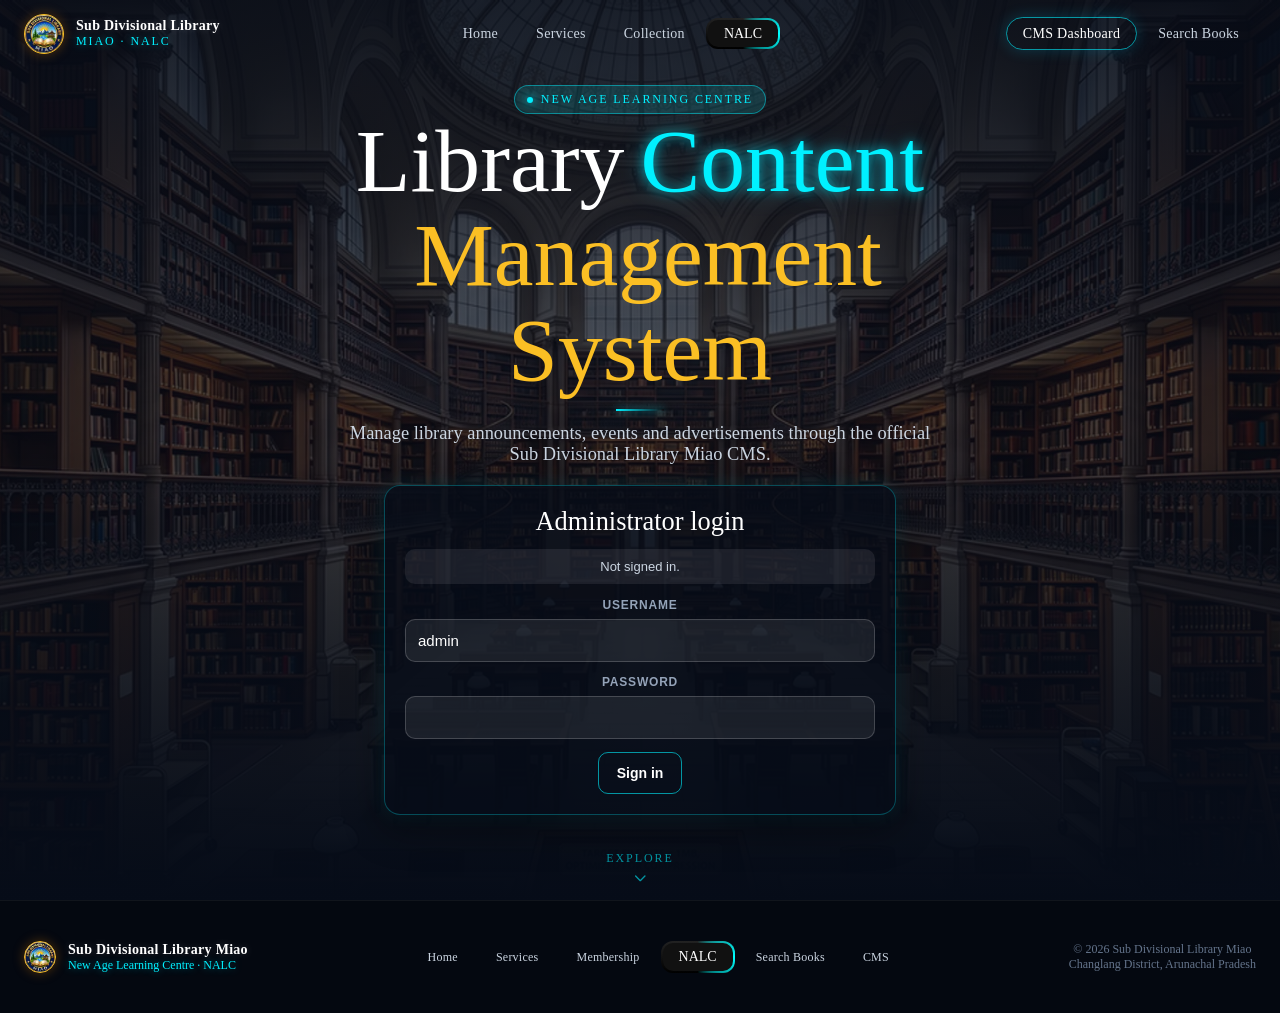
==== cms/index.html @ 3fefa0ec "Expand CMS hero heading to navbar width" ====
<!doctype html>
<html lang="en">
<head>
<meta charset="utf-8">
<meta name="viewport" content="width=device-width,initial-scale=1">
<title>Miao Library CMS</title>
  <link rel="icon" type="image/png" href="/favicon.png">
<style>
:root{--ink:#17324d;--muted:#66788a;--paper:#f6f8fb;--card:#fff;--line:#dce5ed;--accent:#b47a35;--navy:#12324b;--danger:#9d493d}*{box-sizing:border-box}body{margin:0;background:var(--paper);color:var(--ink);font-family:Georgia,'Times New Roman',serif}header{background:linear-gradient(135deg,#12324b,#28566e);color:#fff;padding:30px 20px;box-shadow:0 4px 18px #12324b22}header .wrap,main{max-width:1120px;margin:auto}.brand{display:flex;align-items:center;gap:16px}.mark{width:58px;height:58px;border:2px solid #d9b477;border-radius:50%;display:grid;place-items:center;font-size:25px}.eyebrow{text-transform:uppercase;letter-spacing:2px;font:12px Arial,sans-serif;color:#e5c58f}.title{font-size:28px;margin:4px 0}.subtitle{font:14px Arial,sans-serif;opacity:.82}main{padding:0;display:block;width:100%}.card{background:var(--card);border:1px solid var(--line);border-radius:18px;padding:24px;box-shadow:0 8px 24px #17324d0b}.card h2{margin:0 0 18px;font-size:24px;color:#17324d !important}.field{margin:13px 0}.field label{display:block;font:700 12px Arial,sans-serif;text-transform:uppercase;letter-spacing:.8px;margin-bottom:7px;color:var(--muted)}input,select,textarea{width:100%;border:1px solid var(--line);border-radius:10px;padding:12px;font:15px Arial,sans-serif;color:var(--ink);background:#fbfcfd}textarea{min-height:120px;resize:vertical}.row{display:grid;grid-template-columns:1fr 1fr;gap:12px}.checks{display:flex;gap:16px;flex-wrap:wrap;font:14px Arial,sans-serif}.checks label{display:flex;gap:7px;align-items:center}.checks input{width:auto}button{border:0;border-radius:10px;padding:12px 18px;background:var(--navy);color:#fff;font:700 14px Arial,sans-serif;cursor:pointer}button.secondary{background:#e8eef3;color:var(--ink)}button.danger{background:var(--danger)}button:disabled{opacity:.55;cursor:not-allowed}.actions{display:flex;gap:10px;flex-wrap:wrap;margin-top:20px}.notice{padding:12px 14px;border-radius:10px;background:#fff7e8;border-left:4px solid var(--accent);font:13px Arial,sans-serif;color:#5d4a2d;margin-bottom:18px}.status{padding:10px 12px;border-radius:10px;background:#eef5f8;font:13px Arial,sans-serif;margin-bottom:14px}.error{background:#fff0ee;color:#7c3028}.success{background:#eef8f0;color:#276038}.preview{border:1px dashed #c5d2dc;border-radius:14px;padding:16px;background:#fbfcfd;min-height:180px}.preview h3{margin:0 0 8px;font-size:22px}.preview .tag{display:inline-block;font:11px Arial,sans-serif;text-transform:uppercase;letter-spacing:1px;color:var(--accent);margin-bottom:8px}.item{border-top:1px solid var(--line);padding:15px 0}.item:first-child{border-top:0}.item h3{margin:0 0 5px}.item p{margin:5px 0;color:var(--muted);font:14px Arial,sans-serif;white-space:pre-wrap}.item small{font:12px Arial,sans-serif;color:var(--muted)}.item-actions{display:flex;gap:7px;flex-wrap:wrap;margin-top:9px}.item-actions button{padding:8px 11px;font-size:12px}.empty{color:var(--muted);font:14px Arial,sans-serif}@media(max-width:800px){main{grid-template-columns:1fr}.row{grid-template-columns:1fr}}
<style>
:root{--bg-deep:#060c18;--blue-neon:#00f0ff;--neon-glow-subtle:0 0 8px rgba(0,240,255,.45);--font-display:"Fraunces",Georgia,serif;--font-body:"Inter",system-ui,sans-serif}
html{scroll-behavior:smooth}body{font-family:var(--font-body);background:var(--bg-deep);color:#f1f5f9}header{display:none}
nav.top{position:fixed;inset:0 0 auto 0;z-index:50;border-bottom:1px solid transparent;transition:background .5s,border-color .5s,backdrop-filter .5s}
nav.top.scrolled{background:rgba(6,12,24,.88);backdrop-filter:blur(16px);-webkit-backdrop-filter:blur(16px);border-bottom-color:rgba(0,240,255,.2)}
.nav-inner{display:flex;align-items:center;justify-content:space-between;padding:.85rem 1.5rem;max-width:80rem;margin:auto}.brand{display:flex;align-items:center;gap:.75rem;text-decoration:none;min-width:0}
.logo{width:2.5rem;height:2.5rem;border-radius:9999px;display:flex;align-items:center;justify-content:center;border:1.5px solid #fbbf24;background:rgba(11,21,40,.8);box-shadow:0 0 12px rgba(217,119,6,.35);overflow:hidden;flex-shrink:0}.logo img{width:100%;height:100%;object-fit:cover}
.brand-name{font-family:var(--font-display);font-size:.875rem;font-weight:600;color:#ffffff !important;letter-spacing:.02em;text-shadow:0 0 8px rgba(255,255,255,.18)}.brand-sub{font-size:.75rem;letter-spacing:.16em;text-transform:uppercase;color:#00f0ff !important;text-shadow:0 0 8px rgba(0,240,255,.45) !important}
.nav-links,.nav-cta{display:none;align-items:center;gap:.25rem}.menu-btn{padding:.5rem;color:var(--blue-neon);flex-shrink:0;background:none;border:0}
.glass-link{display:inline-flex;align-items:center;gap:.4rem;padding:.45rem 1rem;border-radius:9999px;font-size:.875rem;font-weight:500;letter-spacing:.02em;color:#cbd5e1;text-decoration:none;transition:.25s;border:1px solid transparent}.glass-link:hover{color:var(--blue-neon);text-shadow:var(--neon-glow-subtle);background:rgba(0,240,255,.1);backdrop-filter:blur(12px);border-color:rgba(0,240,255,.4);box-shadow:0 0 18px rgba(0,240,255,.3);transform:translateY(-1px)}.glass-link-cta{border-color:rgba(0,240,255,.6);color:#fff;box-shadow:0 0 15px rgba(0,210,255,.2)}
.glow-wrap{position:relative;display:inline-flex;padding:2px;border-radius:12px;background:linear-gradient(0deg,#000,#222);overflow:hidden}.glow-wrap:before{content:'';position:absolute;inset:-50%;background:conic-gradient(from 0deg,transparent 0%,#0ff 25%,transparent 50%);animation:rotateGlow 4s linear infinite}@keyframes rotateGlow{to{transform:rotate(360deg)}}.glow-btn{position:relative;display:inline-flex;align-items:center;background:#111;color:#fff;padding:.35rem 1rem;border-radius:10px;text-decoration:none;font-size:.875rem;z-index:1}
.mobile-menu{display:none;flex-direction:column;gap:.5rem;padding:0 1.5rem 1.25rem;border-top:1px solid rgba(255,255,255,.05);background:rgba(6,12,24,.95);backdrop-filter:blur(16px);width:100%}.mobile-menu.open{display:flex}.mobile-extra{display:flex;flex-direction:column;gap:.5rem;margin-top:.25rem;padding-top:.75rem;border-top:1px solid rgba(255,255,255,.1)}
main{padding-top:88px}footer{border-top:1px solid rgba(255,255,255,.05);padding:2.5rem 0;background:#040810;margin-top:2rem}.foot{max-width:80rem;margin:auto;padding:0 1.5rem;display:flex;flex-direction:column;align-items:center;gap:1.5rem}.copy{font-size:.75rem;color:#64748b;text-align:center}.foot-links{display:flex;flex-wrap:wrap;justify-content:center;gap:.25rem}.glass-link.xs{font-size:.75rem}
@media(min-width:768px){.nav-links,.nav-cta{display:flex}.menu-btn,.mobile-menu{display:none!important}.foot{flex-direction:row;justify-content:space-between}}.hero{position:relative;height:100vh;height:100dvh;min-height:100vh;display:flex;align-items:flex-start;overflow:hidden}.hero img.bg{position:absolute;inset:0;width:100%;height:100%;object-fit:cover}.hero-gb{position:absolute;inset:0;background:linear-gradient(to bottom,rgb(4 9 18 / .6),transparent,#060c18)}.hero-gr{position:absolute;inset:0;background:linear-gradient(to right,rgba(6,12,24,.92),rgba(6,12,24,.70) 35%,rgba(6,12,24,.25) 65%,transparent)}.hero-grid{position:relative;z-index:10;width:100%;max-width:80rem;margin:auto;padding:4.5rem 1.5rem 2rem;display:grid;gap:1.5rem;height:100%}.pill{display:inline-flex;align-items:center;gap:.5rem;padding:.375rem .75rem;border-radius:9999px;border:1px solid rgba(0,240,255,.45);background:rgba(0,240,255,.12);color:#00f0ff;font-size:.75rem;letter-spacing:.16em;text-transform:uppercase;width:fit-content}.dot{width:.375rem;height:.375rem;border-radius:9999px;background:#00f0ff;box-shadow:0 0 10px #00f0ff;animation:pulse 2s infinite}@keyframes pulse{50%{opacity:.4}}@keyframes fadeUp{from{opacity:0;transform:translateY(24px)}to{opacity:1;transform:none}}.fade-up{animation:fadeUp .7s ease forwards;display:flex;flex-direction:column;min-width:0;width:min(100%,46rem);margin:0 auto;align-items:center}h1{font-family:var(--font-display);font-weight:300;font-size:clamp(2.5rem,7vw,6rem);line-height:1.05;color:#fff;margin:.0 0 .75rem}h1 .blue{color:#00f0ff;text-shadow:0 0 12px rgba(0,240,255,.65),0 0 24px rgba(0,210,255,.35)}h1 .gold{color:#fbbf24}.lede{max-width:38rem;color:#cbd5e1;margin:0 auto 1.25rem;font-size:1.15rem}.blue-divider{width:3rem;height:2px;background:linear-gradient(90deg,#00f0ff,transparent);box-shadow:0 0 8px rgba(0,240,255,.6);margin-bottom:.75rem}.cms-login-wrap{width:min(100%,32rem);margin:0 auto}.cms-login-card{background:rgba(6,12,24,.68)!important;border:1px solid rgba(0,240,255,.28)!important;border-radius:1rem!important;padding:1.25rem!important;box-shadow:0 12px 40px rgba(0,0,0,.45),0 0 20px rgba(0,240,255,.12)!important;backdrop-filter:blur(16px);-webkit-backdrop-filter:blur(16px)}.cms-login-card h2{font-family:var(--font-display);color:#fff!important;font-weight:300;font-size:1.65rem;margin:0 0 12px}.cms-login-card .notice{background:rgba(0,240,255,.08);border-left-color:#00f0ff;color:#cbd5e1}.cms-login-card .status{background:rgba(255,255,255,.08);color:#cbd5e1}.cms-login-card .field label{color:#94a3b8}.cms-login-card input{background:rgba(255,255,255,.08);color:#fff;border-color:rgba(255,255,255,.18)}.cms-login-card button{background:transparent;border:1px solid rgba(0,240,255,.6);color:#fff}.explore{position:absolute;bottom:.85rem;left:50%;transform:translateX(-50%);display:flex;flex-direction:column;align-items:center;gap:.3rem;font-size:.75rem;letter-spacing:.16em;text-transform:uppercase;color:rgba(0,240,255,.6)}.explore svg{animation:bounce 1.4s infinite}@keyframes bounce{0%,100%{transform:translateY(0)}50%{transform:translateY(6px)}}main{padding-top:0}@media(min-width:768px){
  .hero{height:100dvh;min-height:100dvh}
  .hero-grid{max-width:80rem;width:100%;margin:0 auto;padding:2rem 1.5rem;align-items:center;grid-template-columns:1fr;justify-items:center;text-align:center}
  .cms-login-wrap{max-width:32rem}
  .cms-login-card{width:100%;max-width:32rem;margin:0 auto}
  /* Desktop-only CMS heading layout */
  .cms-hero h1 .desktop-break{display:none}
  .cms-hero h1 .mobile-space{display:inline}
  .cms-hero h1 .mobile-space::after{content:' '}
  .cms-hero h1 .gold{font-size:1em}
  .cms-hero h1 > span:first-child{margin-right:.18em}
  .cms-hero h1 > .gold{margin-left:.18em}
}
@media(max-width:767px){
  .mobile-menu .glow-wrap{
    width:max-content;
    max-width:100%;
    align-self:flex-start;
    flex:0 0 auto;
  }
  .mobile-menu .glow-btn{
    width:auto;
    white-space:nowrap;
  }

  .hero{
    height:auto;
    min-height:100dvh;
    overflow:visible;
    align-items:stretch;
  }
  .hero-grid{
    height:auto;
    min-height:0;
    width:100%;
    margin:0 auto;
    padding:6.25rem 1rem 1.25rem;
    gap:0;
    justify-items:center;
    text-align:center;
  }
  .hero-grid > .fade-up{
    width:min(100%,46rem);
    min-height:0;
    padding:0;
    margin:0 auto;
    align-items:center;
  }
  .cms-hero h1{
    font-size:clamp(2.15rem,11.5vw,3.8rem);
    line-height:1.02;
    margin-bottom:.65rem;
  }
  .cms-hero .pill{
    font-size:.66rem;
    letter-spacing:.12em;
    padding:.32rem .65rem;
    margin-bottom:.55rem;
  }
  .cms-hero .lede{
    max-width:34rem;
    font-size:.96rem;
    line-height:1.5;
    margin-bottom:.9rem;
  }
  .cms-login-wrap{width:min(100%,32rem);max-width:32rem;margin:0 auto}
  .cms-login-card{
    width:100%;
    max-width:none;
    margin:0 auto;
    padding:1rem!important;
    border-radius:.9rem!important;
  }
  .cms-login-card h2{
    font-size:1.4rem;
    margin-bottom:.7rem;
  }
  .cms-login-card .notice{
    font-size:.82rem;
    line-height:1.45;
    padding:.7rem .8rem;
    margin-bottom:.7rem;
  }
  .cms-login-card .status{
    font-size:.78rem;
    padding:.6rem .75rem;
    margin-bottom:.75rem;
  }
  .cms-login-card .field{margin-bottom:.7rem}
  .cms-login-card .field label{font-size:.78rem;margin-bottom:.3rem}
  .cms-login-card input{
    width:100%;
    min-height:2.65rem;
    padding:.62rem .7rem;
    font-size:.9rem;
  }
  .cms-login-card button{
    width:100%;
    min-height:2.75rem;
    padding:.65rem 1rem;
    border-radius:.7rem;
    background:rgba(0,240,255,.08);
    box-shadow:0 0 18px rgba(0,240,255,.12);
  }
  .cms-hero .explore{
    position:relative;
    left:auto;
    bottom:auto;
    transform:none;
    margin:.35rem auto .85rem;
    flex:0 0 auto;
  }
}
@media(max-width:380px){
  .hero-grid{padding-left:.85rem;padding-right:.85rem;padding-top:6rem}
  .cms-hero h1{font-size:clamp(2rem,11vw,3.2rem)}
  .cms-login-card{padding:.85rem!important}
}
</style>

<style>
main > .card{
  width:min(80rem,calc(100% - 2rem));
  margin:0 auto 1.25rem;
  background:rgba(15,30,56,.62)!important;
  color:#e2e8f0!important;
  border:1px solid rgba(255,255,255,.08)!important;
  border-radius:1rem!important;
  box-shadow:0 12px 40px rgba(0,0,0,.28);
  backdrop-filter:blur(14px);
  -webkit-backdrop-filter:blur(14px);
}
main > .card h2{color:#fff!important;font-family:var(--font-display);font-weight:300}
main > .card h3{color:#e2e8f0!important}
main > .card label{color:#cbd5e1}
main > .card input,main > .card textarea,main > .card select{
  background:rgba(255,255,255,.06);
  color:#f8fafc;
  border-color:rgba(255,255,255,.14);
}
main > .card button:not(.secondary):not(.danger){
  background:rgba(0,240,255,.1);
  color:#fff;
  border:1px solid rgba(0,240,255,.55);
}
@media(max-width:767px){
  main > .card{width:calc(100% - 1rem);border-radius:.85rem!important}
}
</style>
<style>
/* Final CMS hero/mobile composition corrections */
.cms-hero .hero-gr{
  background:linear-gradient(to bottom,rgba(6,12,24,.80) 0%,rgba(6,12,24,.66) 42%,rgba(6,12,24,.84) 100%);
}
.cms-hero .hero-grid{
  width:100%;
  max-width:80rem;
  margin:0 auto;
  grid-template-columns:1fr;
  justify-items:center;
  text-align:center;
}
.cms-hero .fade-up{
  width:min(100%,46rem);
  margin:0 auto;
  align-items:center;
}
.cms-hero h1{
  text-align:center;
}
.cms-hero .lede{
  width:min(100%,38rem);
  margin-left:auto;
  margin-right:auto;
  text-align:center;
}
.cms-hero .cms-login-wrap{
  width:min(100%,32rem);
  margin-left:auto;
  margin-right:auto;
}
.cms-hero .cms-login-card{
  width:100%;
  margin-left:auto;
  margin-right:auto;
}
.cms-hero .explore{
  left:50%;
  right:auto;
  text-align:center;
}

@media(max-width:767px){
  .cms-hero{
    height:auto;
    min-height:0;
    overflow:hidden;
  }
  .cms-hero .hero-grid{
    height:auto;
    min-height:0;
    width:100%;
    padding:4.5rem .9rem 2rem;
    margin:0 auto;
    display:grid;
    grid-template-columns:1fr;
    gap:0;
    justify-items:center;
    align-items:start;
    text-align:center;
  }
  .cms-hero .fade-up{
    width:min(100%,34rem);
    margin:0 auto;
    align-items:center;
  }
  .cms-hero .pill{
    margin:0 auto .75rem;
    font-size:.62rem;
    letter-spacing:.105em;
    padding:.32rem .62rem;
  }
  .cms-hero h1{
    width:100%;
    max-width:34rem;
    margin:0 auto .7rem;
    font-size:clamp(2.75rem,9vw,3.45rem);
    line-height:.98;
    letter-spacing:-.02em;
  }
  .cms-hero .blue-divider{
    margin:.15rem auto .85rem;
  }
  .cms-hero .lede{
    width:min(100%,32rem);
    margin:0 auto 1rem;
    font-size:.94rem;
    line-height:1.45;
  }
  .cms-hero .cms-login-wrap{
    width:min(100%,32rem);
    margin:0 auto;
  }
  .cms-hero .cms-login-card{
    width:100%;
    margin:0 auto;
    padding:1rem!important;
  }
  .cms-hero .cms-login-card h2{
    font-size:1.35rem;
    margin-bottom:.65rem;
  }
  .cms-hero .cms-login-card .notice{
    font-size:.78rem;
    line-height:1.4;
    padding:.65rem .75rem;
    margin-bottom:.65rem;
  }
  .cms-hero .cms-login-card .status{
    font-size:.76rem;
    padding:.55rem .7rem;
    margin-bottom:.7rem;
  }
  .cms-hero .cms-login-card .field{
    margin-bottom:.65rem;
  }
  .cms-hero .cms-login-card input{
    min-height:2.5rem;
    padding:.55rem .65rem;
    font-size:.88rem;
  }
  .cms-hero .cms-login-card button{
    min-height:2.6rem;
    padding:.55rem .9rem;
  }
  .cms-hero .explore{
    display:none;
  }
  .brand-sub{
    color:#00f0ff!important;
    text-shadow:0 0 8px rgba(0,240,255,.45)!important;
  }
  .menu-btn{
    color:#00f0ff!important;
  }
}
@media(max-width:380px){
  .cms-hero .hero-grid{
    padding:4rem .75rem 1.5rem;
  }
  .cms-hero h1{
    font-size:clamp(2.45rem,10vw,3rem);
  }
  .cms-hero .pill{
    font-size:.57rem;
  }
}
</style>
<style>
@media(max-width:767px){
  .cms-hero h1 .mobile-space{display:inline}
  .cms-hero h1 .desktop-break{display:none}.cms-hero h1 .content-break{display:block}
  .cms-hero h1{
    width:100%;
    max-width:100%;
    margin-left:auto;
    margin-right:auto;
    white-space:normal;
    overflow:visible;
    font-size:clamp(2rem,8.4vw,3rem);
    line-height:1.02;
    text-align:center;
  }
}
@media(min-width:768px){
  .cms-hero h1 .mobile-space{display:none}
  .cms-hero h1 .gold .mobile-space{display:inline}
  .cms-hero h1{font-size:clamp(2.15rem,7vw,6rem)}
}
</style>
<style>
/* Eliminate empty gap between the CMS hero and footer */
html,body{
  margin:0!important;
  padding:0!important;
  background:#060c18!important;
}
.cms-hero + main{
  margin:0!important;
  padding:0!important;
  min-height:0!important;
  height:auto!important;
  background:transparent!important;
}
.cms-hero + main:empty{
  display:none!important;
}
footer{
  margin-top:0!important;
}
</style>
</head>
<body>
<nav class="top" id="nav"><div class="nav-inner">
<a href="/" class="brand"><div class="logo"><img src="/index_files/cbimage_3vTi.webp" alt="Sub Divisional Library Miao Logo"></div><div><div class="brand-name">Sub Divisional Library</div><div class="brand-sub">Miao · NALC</div></div></a>
<div class="nav-links"><a class="glass-link" href="/">Home</a><a class="glass-link" href="/#services">Services</a><a class="glass-link" href="/#collection">Collection</a><div class="glow-wrap"><a class="glow-btn" href="https://nalc.miaolibrary.in/">NALC</a></div></div>
<div class="nav-cta"><a class="glass-link glass-link-cta" href="/cms/">CMS Dashboard</a><a class="glass-link" href="/opac.html" target="_blank" rel="noopener noreferrer">Search Books</a></div>
<button class="menu-btn" id="menuBtn" aria-label="Toggle menu" type="button"><svg id="iconOpen" width="24" height="24" fill="none" stroke="currentColor" viewBox="0 0 24 24"><path stroke-linecap="round" stroke-linejoin="round" stroke-width="2" d="M4 6h16M4 12h16M4 18h16"></path></svg><svg id="iconClose" width="24" height="24" fill="none" stroke="currentColor" viewBox="0 0 24 24" style="display:none"><path stroke-linecap="round" stroke-linejoin="round" stroke-width="2" d="M6 18L18 6M6 6l12 12"></path></svg></button></div>
<div class="mobile-menu" id="mobileMenu"><a class="glass-link" href="/">Home</a><a class="glass-link" href="/#services">Services</a><a class="glass-link" href="/#collection">Collection</a><div class="glow-wrap"><a class="glow-btn" href="https://nalc.miaolibrary.in/">NALC</a></div><div class="mobile-extra"><a class="glass-link glass-link-cta" href="/cms/">CMS Dashboard</a><a class="glass-link" href="/opac.html" target="_blank" rel="noopener noreferrer">Search Books (OPAC)</a></div></div></nav>
<section class="hero cms-hero">
  <img class="bg" src="/index_files/03250_3vTi.webp" alt="Interior of Sub Divisional Library Miao and New Age Learning Centre" fetchpriority="high">
  <div class="hero-gb"></div>
  <div class="hero-gr"></div>
  <div class="hero-grid">
    <div class="fade-up">
      <div class="pill"><span class="dot"></span> New Age Learning Centre</div>
      <h1><span>Library<span class="mobile-space"> </span><br class="desktop-break"></span><span class="blue hero-fly-in">Content</span><br class="content-break"><span class="gold">Management<span class="mobile-space"> </span>System</span></h1>
      <div class="blue-divider"></div>
      <p class="lede">Manage library announcements, events and advertisements through the official Sub Divisional Library Miao CMS.</p>
      <div class="cms-login-wrap">
        <section class="card cms-login-card" id="loginCard">
          <h2>Administrator login</h2>
                    <div id="loginStatus" class="status">Not signed in.</div>
          <form id="loginForm">
            <div class="field"><label>Username</label><input id="loginUser" autocomplete="username" required value="admin"></div>
            <div class="field"><label>Password</label><input id="loginPass" type="password" autocomplete="current-password" required></div>
            <button type="submit">Sign in</button>
          </form>
        </section>
      </div>
    </div>
  </div>
  <div class="explore"><span>Explore</span><svg width="16" height="16" fill="none" stroke="currentColor" viewBox="0 0 24 24"><path stroke-linecap="round" stroke-linejoin="round" stroke-width="2" d="M19 9l-7 7-7-7"></path></svg></div>
</section><main>
<section class="card" id="appCard" hidden>
<h2>CMS dashboard</h2><div id="appStatus" class="status">Signed in.</div><div class="actions"><button class="secondary" id="logout">Sign out</button></div>
</section>
<section class="card" id="editorCard" hidden>
<h2 id="editorTitle">Create an update</h2>
<form id="form"><div class="row"><div class="field"><label>Content type</label><select id="type"><option value="announcement">Announcement</option><option value="event">Event</option><option value="advertisement">Advertisement</option></select></div><div class="field"><label>Display order</label><input id="order" type="number" value="0"></div></div><div class="field"><label>Title</label><input id="title" required placeholder="e.g. Library will remain closed on..."></div><div class="field"><label>Body</label><textarea id="body" placeholder="Write the update for patrons..."></textarea></div><div class="row"><div class="field"><label>Publish from</label><input id="publishedAt" type="datetime-local"></div><div class="field"><label>Expires at</label><input id="expiresAt" type="datetime-local"></div></div><div class="field"><label>Image preview URL (optional)</label><input id="image" type="url" placeholder="https://.../poster.jpg"></div><div class="field"><label>HTML content (optional)</label><textarea id="html" placeholder="Optional HTML fragment"></textarea></div><div class="checks"><label><input id="published" type="checkbox"> Published</label><label><input id="notify" type="checkbox"> Notification enabled</label></div><div class="actions"><button type="submit" id="saveButton">Create update</button><button type="button" class="secondary" id="clear">Clear form</button></div></form>
</section>
<section class="card" id="previewCard" hidden>
<h2>Preview</h2><div id="preview" class="preview"><span class="tag">Announcement</span><h3>Your title will appear here</h3><p class="empty">Start entering content to preview the patron-facing card.</p></div>
<h2 style="margin-top:30px">Saved updates</h2><div id="list"></div>
</section>
</main>
<footer><div class="foot"><div class="brand"><div class="logo" style="width:2rem;height:2rem"><img src="/index_files/cbimage_3vTi.webp" alt="Sub Divisional Library Miao Logo" loading="lazy"></div><div><div class="brand-name">Sub Divisional Library Miao</div><div class="brand-sub" style="letter-spacing:normal;text-transform:none">New Age Learning Centre · NALC</div></div></div><div class="foot-links"><a class="glass-link xs" href="/">Home</a><a class="glass-link xs" href="/#services">Services</a><a class="glass-link xs" href="/#membership">Membership</a><div class="glow-wrap"><a class="glow-btn" href="https://nalc.miaolibrary.in/">NALC</a></div><a class="glass-link xs" href="/opac.html" target="_blank">Search Books</a><a class="glass-link xs" href="/cms/">CMS</a></div><div class="copy">© 2026 Sub Divisional Library Miao<br>Changlang District, Arunachal Pradesh</div></div></footer>
<script>const nav=document.getElementById("nav"),menuBtn=document.getElementById("menuBtn"),mobileMenu=document.getElementById("mobileMenu"),iconOpen=document.getElementById("iconOpen"),iconClose=document.getElementById("iconClose");window.addEventListener("scroll",()=>nav.classList.toggle("scrolled",window.scrollY>60),{passive:true});menuBtn.addEventListener("click",()=>{const open=mobileMenu.classList.toggle("open");iconOpen.style.display=open?"none":"block";iconClose.style.display=open?"block":"none"});mobileMenu.querySelectorAll("a").forEach(a=>a.addEventListener("click",()=>{mobileMenu.classList.remove("open");iconOpen.style.display="block";iconClose.style.display="none"}));const API='https://api.miaolibrary.in';
const $=id=>document.getElementById(id);
let items=[];let editingId=null;let adminToken=sessionStorage.getItem('cms_admin_token')||'';
function esc(s){return String(s??'').replace(/[&<>"']/g,c=>({'&':'&amp;','<':'&lt;','>':'&gt;','"':'&quot;',"'":'&#39;'}[c]))}
function setStatus(el,msg,error=false){el.textContent=msg;el.className='status '+(error?'error':'success')}
async function api(path,options={}){options.headers=Object.assign({'Content-Type':'application/json'},options.headers||{});if(adminToken)options.headers['Authorization']='Bearer '+adminToken;const r=await fetch(API+path,options);let data={};try{data=await r.json()}catch{}if(!r.ok){const err=new Error(data.detail||('Request failed ('+r.status+')'));err.status=r.status;throw err}return data}
function clearAdminToken(){sessionStorage.removeItem('cms_admin_token');adminToken=''}
function handleAuthError(e){if(e.status===401){clearAdminToken();showLogin();setStatus($('loginStatus'),'Session expired. Please sign in again.',true);return true}return false}
function showApp(){ $('loginCard').hidden=true;$('appCard').hidden=false;$('editorCard').hidden=false;$('previewCard').hidden=false;loadItems() }
function showLogin(){ $('loginCard').hidden=false;$('appCard').hidden=true;$('editorCard').hidden=true;$('previewCard').hidden=true }
function current(){return {content_type:$('type').value,title:$('title').value.trim(),body_html:$('html').value.trim()||$('body').value.trim(),image_url:$('image').value.trim(),start_at:$('publishedAt').value,end_at:$('expiresAt').value,notification_enabled:$('notify').checked,published:$('published').checked,display_order:Number($('order').value||0)}}
function preview(){let x=current();$('preview').innerHTML='<span class="tag">'+esc(x.content_type)+'</span><h3>'+esc(x.title||'Your title will appear here')+'</h3><p>'+esc($('body').value||'Start entering content to preview the patron-facing card.')+'</p>'+(x.image_url?'<img style="max-width:100%;border-radius:10px" alt="" src="'+esc(x.image_url)+'">':'')}
function resetForm(){editingId=null;$('editorTitle').textContent='Create an update';$('saveButton').textContent='Create update';$('form').reset();$('published').checked=false;$('notify').checked=false;preview()}
function editItem(x){editingId=x.id;$('editorTitle').textContent='Edit update';$('saveButton').textContent='Save changes';$('type').value=x.type;$('title').value=x.title;$('body').value=x.body_html.replace(/<[^>]+>/g,' ').replace(/\s+/g,' ').trim();$('html').value=x.body_html;$('image').value=x.image_url;$('publishedAt').value=x.start_at;$('expiresAt').value=x.end_at;$('notify').checked=x.notification_enabled;$('published').checked=x.published;$('order').value=x.display_order;preview();window.scrollTo({top:0,behavior:'smooth'})}
function render(){items.sort((a,b)=>a.display_order-b.display_order);$('list').innerHTML=items.length?items.map(x=>'<div class="item"><h3>'+esc(x.title)+'</h3><p>'+esc(x.body_html.replace(/<[^>]+>/g,' ').replace(/\s+/g,' ').trim())+'</p><small>'+esc(x.type)+' · '+(x.published?'Published':'Draft')+' · Order '+x.display_order+'</small><div class="item-actions"><button class="secondary" onclick="editItemById(\''+esc(x.id)+'\')">Edit</button><button class="danger" onclick="deleteItem(\''+esc(x.id)+'\')">Delete</button></div></div>').join(''):'<div class="empty">No saved updates yet.</div>'}
window.editItemById=id=>{let x=items.find(i=>i.id===id);if(x)editItem(x)};
window.deleteItem=async id=>{if(!confirm('Delete this CMS item permanently?'))return;try{await api('/cms/admin/content/'+encodeURIComponent(id),{method:'DELETE'});await loadItems();if(editingId===id)resetForm()}catch(e){if(!handleAuthError(e))setStatus($('appStatus'),e.message,true)}};
async function loadItems(){try{let data=await api('/cms/admin/content');items=data.items||[];render();setStatus($('appStatus'),'Signed in · '+items.length+' item(s) loaded.')}catch(e){if(!handleAuthError(e)){showLogin();setStatus($('loginStatus'),e.message,true)}}}
$('loginForm').addEventListener('submit',async e=>{e.preventDefault();setStatus($('loginStatus'),'Signing in...');try{const data=await api('/cms/admin/login',{method:'POST',body:JSON.stringify({username:$('loginUser').value,password:$('loginPass').value})});adminToken=data.access_token||'';if(!adminToken)throw new Error('Administrator session token was not returned');sessionStorage.setItem('cms_admin_token',adminToken);$('loginPass').value='';showApp()}catch(err){setStatus($('loginStatus'),err.message,true)}});
$('logout').onclick=async()=>{try{await api('/cms/admin/logout',{method:'POST'});clearAdminToken();items=[];resetForm();showLogin();setStatus($('loginStatus'),'Signed out.')}catch(e){if(e.status===401){clearAdminToken();items=[];resetForm();showLogin();setStatus($('loginStatus'),'Signed out.')}else setStatus($('appStatus'),e.message,true)}};
$('form').addEventListener('input',preview);
$('form').addEventListener('submit',async e=>{e.preventDefault();let x=current();if(!x.title){setStatus($('appStatus'),'Title is required.',true);return}try{let data;if(editingId)data=await api('/cms/admin/content/'+encodeURIComponent(editingId),{method:'PUT',body:JSON.stringify(x)});else data=await api('/cms/admin/content',{method:'POST',body:JSON.stringify(x)});setStatus($('appStatus'),editingId?'Update saved.':'Update created.');resetForm();await loadItems()}catch(err){if(!handleAuthError(err))setStatus($('appStatus'),err.message,true)}});
$('clear').onclick=resetForm;
if(adminToken)showApp();else showLogin();preview();
</script>
</body>
</html>
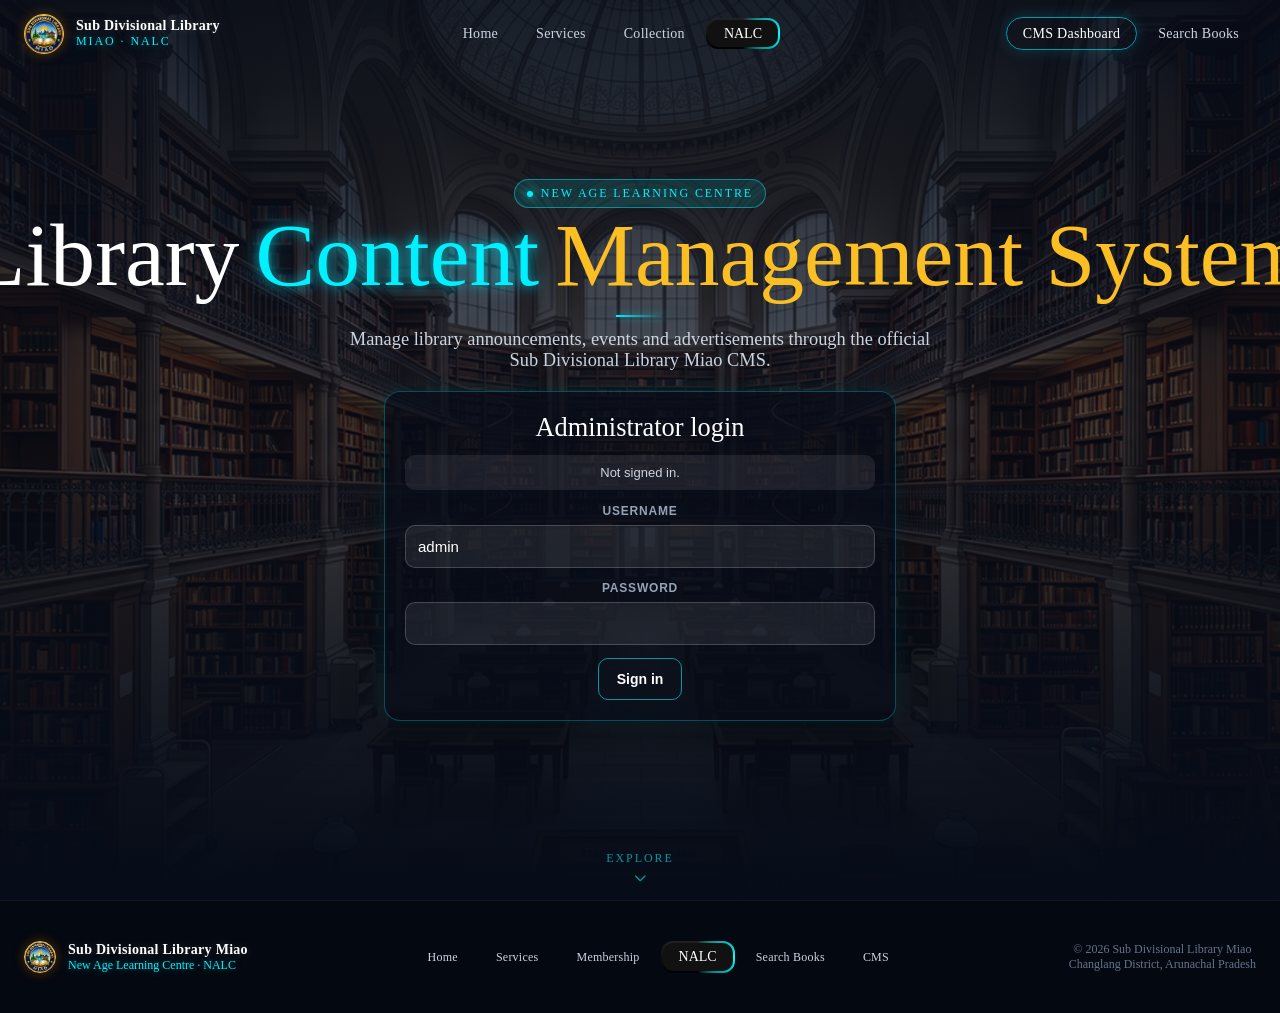
==== commit 569bb850: "Keep CMS heading on one desktop line" ====
--- a/cms/index.html
+++ b/cms/index.html
@@ -337,7 +337,9 @@
 @media(min-width:768px){
   .cms-hero h1 .mobile-space{display:none}
   .cms-hero h1 .gold .mobile-space{display:inline}
-  .cms-hero h1{font-size:clamp(2.15rem,7vw,6rem)}
+  .cms-hero h1 .desktop-break{display:none}
+  .cms-hero h1 .content-break{display:none}
+  .cms-hero h1{font-size:clamp(2.15rem,7vw,6rem);white-space:nowrap}
 }
 </style>
 <style>
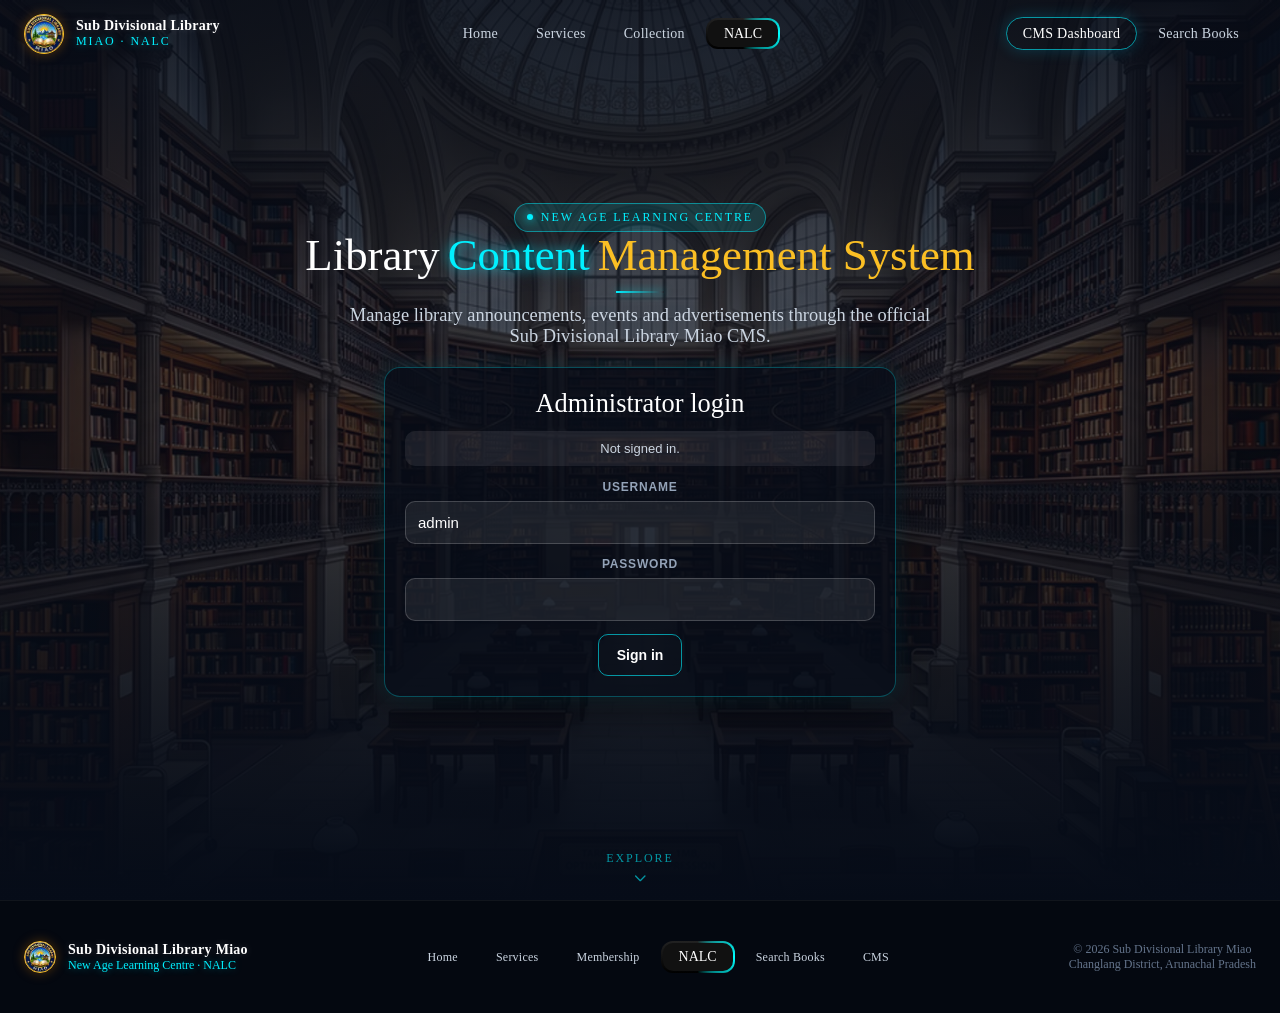
==== commit 6338ee7c: "Reduce CMS desktop heading size by 50 percent" ====
--- a/cms/index.html
+++ b/cms/index.html
@@ -339,7 +339,7 @@
   .cms-hero h1 .gold .mobile-space{display:inline}
   .cms-hero h1 .desktop-break{display:none}
   .cms-hero h1 .content-break{display:none}
-  .cms-hero h1{font-size:clamp(2.15rem,7vw,6rem);white-space:nowrap}
+  .cms-hero h1{font-size:clamp(1.075rem,3.5vw,3rem);white-space:nowrap}
 }
 </style>
 <style>
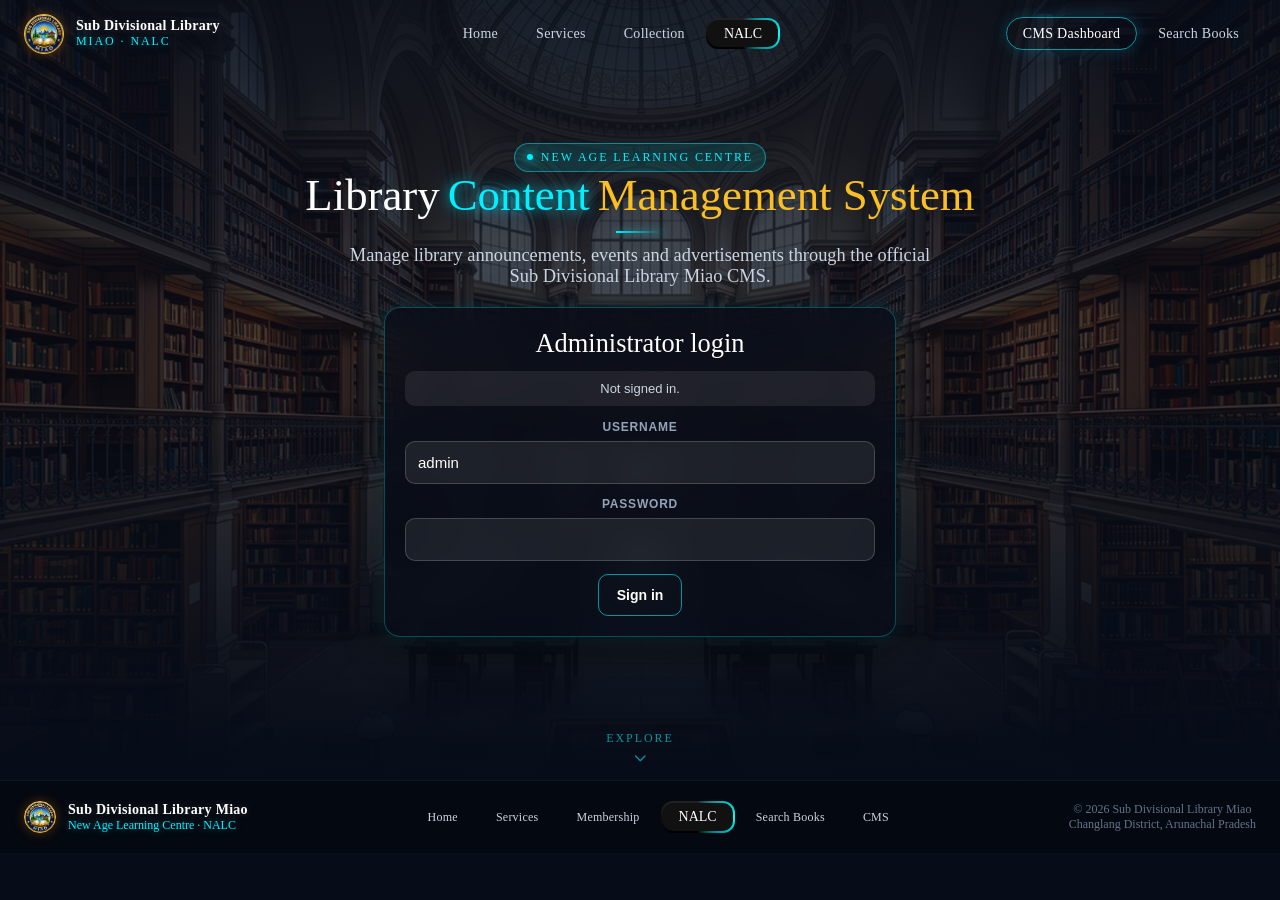
==== commit 94f79eaf: "Fit CMS footer within desktop viewport" ====
--- a/cms/index.html
+++ b/cms/index.html
@@ -335,6 +335,8 @@
   }
 }
 @media(min-width:768px){
+  .cms-hero{height:calc(100dvh - 120px);min-height:calc(100dvh - 120px)}
+  footer{padding:1.25rem 0}
   .cms-hero h1 .mobile-space{display:none}
   .cms-hero h1 .gold .mobile-space{display:inline}
   .cms-hero h1 .desktop-break{display:none}
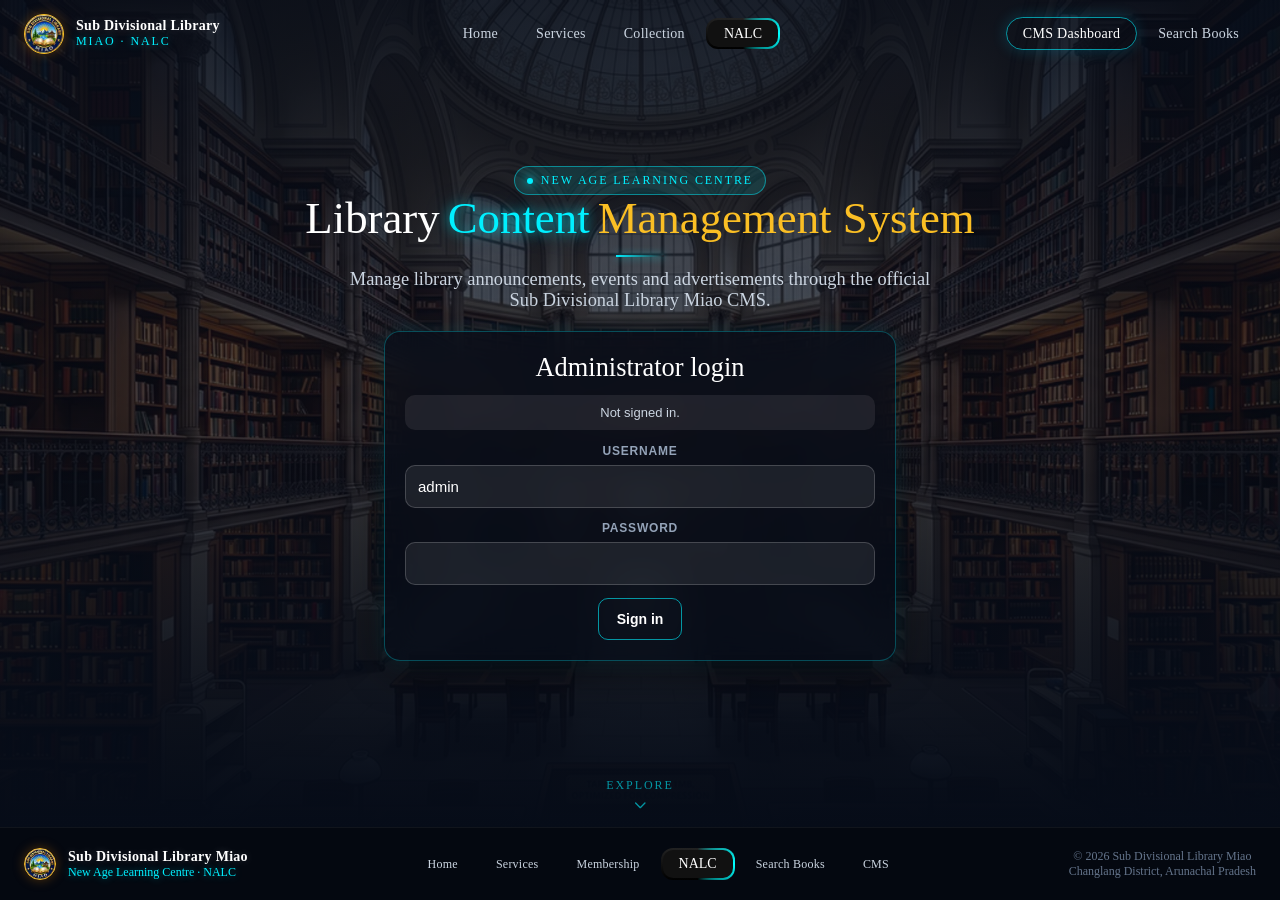
==== commit 94fa4c7d: "Make CMS desktop hero and footer fit viewport" ====
--- a/cms/index.html
+++ b/cms/index.html
@@ -335,8 +335,11 @@
   }
 }
 @media(min-width:768px){
-  .cms-hero{height:calc(100dvh - 120px);min-height:calc(100dvh - 120px)}
-  footer{padding:1.25rem 0}
+  html,body{height:100%;min-height:100dvh}
+  body{display:flex;flex-direction:column;overflow:hidden}
+  .cms-hero{flex:1 1 auto;height:auto;min-height:0}
+  footer{flex:0 0 auto;padding:1.25rem 0}
+  .cms-hero .hero-grid{min-height:0;height:100%}
   .cms-hero h1 .mobile-space{display:none}
   .cms-hero h1 .gold .mobile-space{display:inline}
   .cms-hero h1 .desktop-break{display:none}
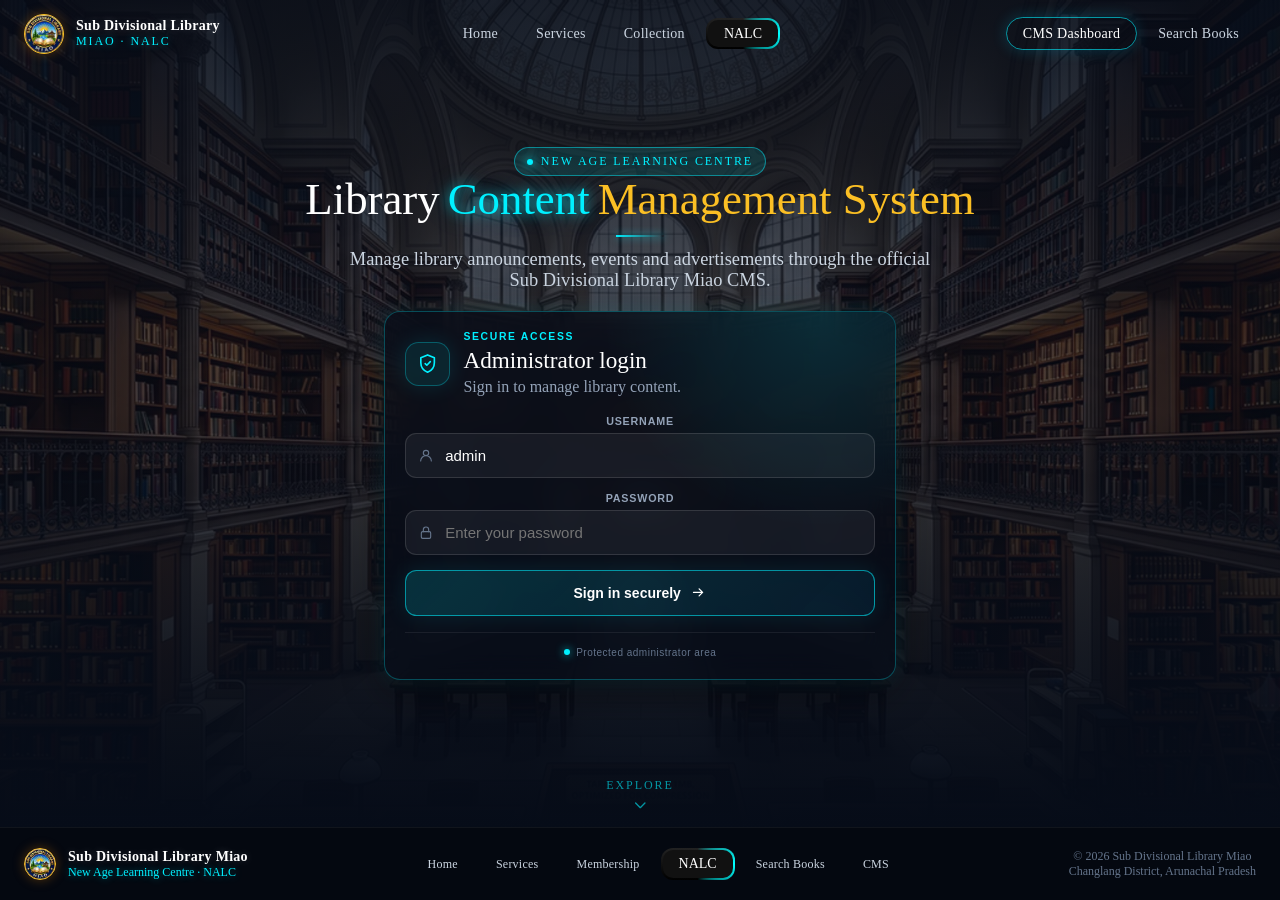
==== commit 16a09cd7: "Redesign CMS administrator login card and improve status visibility" ====
--- a/cms/index.html
+++ b/cms/index.html
@@ -20,7 +20,7 @@
 .glow-wrap{position:relative;display:inline-flex;padding:2px;border-radius:12px;background:linear-gradient(0deg,#000,#222);overflow:hidden}.glow-wrap:before{content:'';position:absolute;inset:-50%;background:conic-gradient(from 0deg,transparent 0%,#0ff 25%,transparent 50%);animation:rotateGlow 4s linear infinite}@keyframes rotateGlow{to{transform:rotate(360deg)}}.glow-btn{position:relative;display:inline-flex;align-items:center;background:#111;color:#fff;padding:.35rem 1rem;border-radius:10px;text-decoration:none;font-size:.875rem;z-index:1}
 .mobile-menu{display:none;flex-direction:column;gap:.5rem;padding:0 1.5rem 1.25rem;border-top:1px solid rgba(255,255,255,.05);background:rgba(6,12,24,.95);backdrop-filter:blur(16px);width:100%}.mobile-menu.open{display:flex}.mobile-extra{display:flex;flex-direction:column;gap:.5rem;margin-top:.25rem;padding-top:.75rem;border-top:1px solid rgba(255,255,255,.1)}
 main{padding-top:88px}footer{border-top:1px solid rgba(255,255,255,.05);padding:2.5rem 0;background:#040810;margin-top:2rem}.foot{max-width:80rem;margin:auto;padding:0 1.5rem;display:flex;flex-direction:column;align-items:center;gap:1.5rem}.copy{font-size:.75rem;color:#64748b;text-align:center}.foot-links{display:flex;flex-wrap:wrap;justify-content:center;gap:.25rem}.glass-link.xs{font-size:.75rem}
-@media(min-width:768px){.nav-links,.nav-cta{display:flex}.menu-btn,.mobile-menu{display:none!important}.foot{flex-direction:row;justify-content:space-between}}.hero{position:relative;height:100vh;height:100dvh;min-height:100vh;display:flex;align-items:flex-start;overflow:hidden}.hero img.bg{position:absolute;inset:0;width:100%;height:100%;object-fit:cover}.hero-gb{position:absolute;inset:0;background:linear-gradient(to bottom,rgb(4 9 18 / .6),transparent,#060c18)}.hero-gr{position:absolute;inset:0;background:linear-gradient(to right,rgba(6,12,24,.92),rgba(6,12,24,.70) 35%,rgba(6,12,24,.25) 65%,transparent)}.hero-grid{position:relative;z-index:10;width:100%;max-width:80rem;margin:auto;padding:4.5rem 1.5rem 2rem;display:grid;gap:1.5rem;height:100%}.pill{display:inline-flex;align-items:center;gap:.5rem;padding:.375rem .75rem;border-radius:9999px;border:1px solid rgba(0,240,255,.45);background:rgba(0,240,255,.12);color:#00f0ff;font-size:.75rem;letter-spacing:.16em;text-transform:uppercase;width:fit-content}.dot{width:.375rem;height:.375rem;border-radius:9999px;background:#00f0ff;box-shadow:0 0 10px #00f0ff;animation:pulse 2s infinite}@keyframes pulse{50%{opacity:.4}}@keyframes fadeUp{from{opacity:0;transform:translateY(24px)}to{opacity:1;transform:none}}.fade-up{animation:fadeUp .7s ease forwards;display:flex;flex-direction:column;min-width:0;width:min(100%,46rem);margin:0 auto;align-items:center}h1{font-family:var(--font-display);font-weight:300;font-size:clamp(2.5rem,7vw,6rem);line-height:1.05;color:#fff;margin:.0 0 .75rem}h1 .blue{color:#00f0ff;text-shadow:0 0 12px rgba(0,240,255,.65),0 0 24px rgba(0,210,255,.35)}h1 .gold{color:#fbbf24}.lede{max-width:38rem;color:#cbd5e1;margin:0 auto 1.25rem;font-size:1.15rem}.blue-divider{width:3rem;height:2px;background:linear-gradient(90deg,#00f0ff,transparent);box-shadow:0 0 8px rgba(0,240,255,.6);margin-bottom:.75rem}.cms-login-wrap{width:min(100%,32rem);margin:0 auto}.cms-login-card{background:rgba(6,12,24,.68)!important;border:1px solid rgba(0,240,255,.28)!important;border-radius:1rem!important;padding:1.25rem!important;box-shadow:0 12px 40px rgba(0,0,0,.45),0 0 20px rgba(0,240,255,.12)!important;backdrop-filter:blur(16px);-webkit-backdrop-filter:blur(16px)}.cms-login-card h2{font-family:var(--font-display);color:#fff!important;font-weight:300;font-size:1.65rem;margin:0 0 12px}.cms-login-card .notice{background:rgba(0,240,255,.08);border-left-color:#00f0ff;color:#cbd5e1}.cms-login-card .status{background:rgba(255,255,255,.08);color:#cbd5e1}.cms-login-card .field label{color:#94a3b8}.cms-login-card input{background:rgba(255,255,255,.08);color:#fff;border-color:rgba(255,255,255,.18)}.cms-login-card button{background:transparent;border:1px solid rgba(0,240,255,.6);color:#fff}.explore{position:absolute;bottom:.85rem;left:50%;transform:translateX(-50%);display:flex;flex-direction:column;align-items:center;gap:.3rem;font-size:.75rem;letter-spacing:.16em;text-transform:uppercase;color:rgba(0,240,255,.6)}.explore svg{animation:bounce 1.4s infinite}@keyframes bounce{0%,100%{transform:translateY(0)}50%{transform:translateY(6px)}}main{padding-top:0}@media(min-width:768px){
+@media(min-width:768px){.nav-links,.nav-cta{display:flex}.menu-btn,.mobile-menu{display:none!important}.foot{flex-direction:row;justify-content:space-between}}.hero{position:relative;height:100vh;height:100dvh;min-height:100vh;display:flex;align-items:flex-start;overflow:hidden}.hero img.bg{position:absolute;inset:0;width:100%;height:100%;object-fit:cover}.hero-gb{position:absolute;inset:0;background:linear-gradient(to bottom,rgb(4 9 18 / .6),transparent,#060c18)}.hero-gr{position:absolute;inset:0;background:linear-gradient(to right,rgba(6,12,24,.92),rgba(6,12,24,.70) 35%,rgba(6,12,24,.25) 65%,transparent)}.hero-grid{position:relative;z-index:10;width:100%;max-width:80rem;margin:auto;padding:4.5rem 1.5rem 2rem;display:grid;gap:1.5rem;height:100%}.pill{display:inline-flex;align-items:center;gap:.5rem;padding:.375rem .75rem;border-radius:9999px;border:1px solid rgba(0,240,255,.45);background:rgba(0,240,255,.12);color:#00f0ff;font-size:.75rem;letter-spacing:.16em;text-transform:uppercase;width:fit-content}.dot{width:.375rem;height:.375rem;border-radius:9999px;background:#00f0ff;box-shadow:0 0 10px #00f0ff;animation:pulse 2s infinite}@keyframes pulse{50%{opacity:.4}}@keyframes fadeUp{from{opacity:0;transform:translateY(24px)}to{opacity:1;transform:none}}.fade-up{animation:fadeUp .7s ease forwards;display:flex;flex-direction:column;min-width:0;width:min(100%,46rem);margin:0 auto;align-items:center}h1{font-family:var(--font-display);font-weight:300;font-size:clamp(2.5rem,7vw,6rem);line-height:1.05;color:#fff;margin:.0 0 .75rem}h1 .blue{color:#00f0ff;text-shadow:0 0 12px rgba(0,240,255,.65),0 0 24px rgba(0,210,255,.35)}h1 .gold{color:#fbbf24}.lede{max-width:38rem;color:#cbd5e1;margin:0 auto 1.25rem;font-size:1.15rem}.blue-divider{width:3rem;height:2px;background:linear-gradient(90deg,#00f0ff,transparent);box-shadow:0 0 8px rgba(0,240,255,.6);margin-bottom:.75rem}.cms-login-wrap{width:min(100%,32rem);margin:0 auto}.cms-login-card{background:rgba(6,12,24,.68)!important;border:1px solid rgba(0,240,255,.28)!important;border-radius:1rem!important;padding:1.25rem!important;box-shadow:0 12px 40px rgba(0,0,0,.45),0 0 20px rgba(0,240,255,.12)!important;backdrop-filter:blur(16px);-webkit-backdrop-filter:blur(16px)}.cms-login-card h2{font-family:var(--font-display);color:#fff!important;font-weight:300;font-size:1.65rem;margin:0 0 12px}.cms-login-card{position:relative;overflow:hidden}.cms-login-card:before{content:'';position:absolute;inset:0;background:radial-gradient(circle at 85% 0,rgba(0,240,255,.13),transparent 38%);pointer-events:none}.login-head{position:relative;display:flex;align-items:center;gap:.85rem;margin-bottom:1.2rem;text-align:left}.login-icon{width:2.8rem;height:2.8rem;flex:0 0 2.8rem;border-radius:.85rem;display:grid;place-items:center;color:#00f0ff;background:rgba(0,240,255,.09);border:1px solid rgba(0,240,255,.28);box-shadow:0 0 22px rgba(0,240,255,.12)}.login-icon svg{width:1.45rem;height:1.45rem}.login-kicker{font:700 .65rem/1 Arial,sans-serif;letter-spacing:.16em;text-transform:uppercase;color:#00f0ff;margin-bottom:.3rem}.login-head h2{margin:0!important;font-size:1.45rem!important;line-height:1.1}.login-head p{margin:.3rem 0 0;font:12px/1.4 var(--font-body);color:#94a3b8}.cms-login-card .field{position:relative;margin:0 0 .9rem}.cms-login-card .field label{font-size:.67rem;margin-bottom:.38rem;color:#a8b4c5}.input-shell{position:relative}.input-shell svg{position:absolute;left:.8rem;top:50%;width:1rem;height:1rem;transform:translateY(-50%);color:#64748b;pointer-events:none;transition:.2s}.cms-login-card .input-shell input{padding-left:2.45rem!important;min-height:2.8rem;border-radius:.7rem;background:rgba(255,255,255,.055);border-color:rgba(255,255,255,.12);transition:.2s}.cms-login-card .input-shell:focus-within svg{color:#00f0ff}.cms-login-card .input-shell:focus-within input{border-color:rgba(0,240,255,.55);background:rgba(0,240,255,.055);box-shadow:0 0 0 3px rgba(0,240,255,.08),0 0 18px rgba(0,240,255,.08);outline:none}.cms-login-card .login-submit{position:relative;width:100%;min-height:2.9rem;margin-top:.25rem;display:flex;align-items:center;justify-content:center;gap:.55rem;border-radius:.72rem;background:linear-gradient(135deg,rgba(0,240,255,.16),rgba(0,120,180,.12))!important;border:1px solid rgba(0,240,255,.55)!important;color:#fff;box-shadow:0 0 22px rgba(0,240,255,.1);transition:.2s}.cms-login-card .login-submit svg{width:1.05rem;height:1.05rem;transition:transform .2s}.cms-login-card .login-submit:hover{background:rgba(0,240,255,.18)!important;border-color:rgba(0,240,255,.8)!important;box-shadow:0 0 28px rgba(0,240,255,.18);transform:translateY(-1px)}.cms-login-card .login-submit:hover svg{transform:translateX(3px)}.login-foot{position:relative;margin-top:1rem;padding-top:.8rem;border-top:1px solid rgba(255,255,255,.07);display:flex;align-items:center;justify-content:center;gap:.4rem;font:10px/1.3 Arial,sans-serif;letter-spacing:.05em;color:#64748b}.secure-dot{width:.38rem;height:.38rem;border-radius:50%;background:#00f0ff;box-shadow:0 0 8px rgba(0,240,255,.8)}.cms-login-card .notice{background:rgba(0,240,255,.08);border-left-color:#00f0ff;color:#cbd5e1}.cms-login-card .status{background:rgba(255,255,255,.08);color:#cbd5e1}.cms-login-card .field label{color:#94a3b8}.cms-login-card input{background:rgba(255,255,255,.08);color:#fff;border-color:rgba(255,255,255,.18)}.cms-login-card button{background:transparent;border:1px solid rgba(0,240,255,.6);color:#fff}.explore{position:absolute;bottom:.85rem;left:50%;transform:translateX(-50%);display:flex;flex-direction:column;align-items:center;gap:.3rem;font-size:.75rem;letter-spacing:.16em;text-transform:uppercase;color:rgba(0,240,255,.6)}.explore svg{animation:bounce 1.4s infinite}@keyframes bounce{0%,100%{transform:translateY(0)}50%{transform:translateY(6px)}}main{padding-top:0}@media(min-width:768px){
   .hero{height:100dvh;min-height:100dvh}
   .hero-grid{max-width:80rem;width:100%;margin:0 auto;padding:2rem 1.5rem;align-items:center;grid-template-columns:1fr;justify-items:center;text-align:center}
   .cms-login-wrap{max-width:32rem}
@@ -97,6 +97,13 @@
     font-size:1.4rem;
     margin-bottom:.7rem;
   }
+  .login-head{margin-bottom:.95rem;gap:.7rem}
+  .login-icon{width:2.45rem;height:2.45rem;flex-basis:2.45rem;border-radius:.72rem}
+  .login-head h2{font-size:1.28rem!important}
+  .login-head p{font-size:11px}
+  .login-kicker{font-size:.58rem}
+  .cms-login-card .input-shell input{min-height:2.65rem}
+  .login-foot{margin-top:.85rem;padding-top:.7rem}
   .cms-login-card .notice{
     font-size:.82rem;
     line-height:1.45;
@@ -388,13 +395,38 @@
       <p class="lede">Manage library announcements, events and advertisements through the official Sub Divisional Library Miao CMS.</p>
       <div class="cms-login-wrap">
         <section class="card cms-login-card" id="loginCard">
-          <h2>Administrator login</h2>
-                    <div id="loginStatus" class="status">Not signed in.</div>
+          <div class="login-head">
+            <div class="login-icon" aria-hidden="true">
+              <svg viewBox="0 0 24 24" fill="none" stroke="currentColor">
+                <path stroke-linecap="round" stroke-linejoin="round" stroke-width="1.7" d="M12 3 5 6v5c0 4.4 2.8 8.1 7 10 4.2-1.9 7-5.6 7-10V6l-7-3Z"/>
+                <path stroke-linecap="round" stroke-linejoin="round" stroke-width="1.7" d="m9.5 12 1.7 1.7 3.6-3.7"/>
+              </svg>
+            </div>
+            <div>
+              <div class="login-kicker">Secure access</div>
+              <h2>Administrator login</h2>
+              <p>Sign in to manage library content.</p>
+            </div>
+          </div>
+          <div id="loginStatus" class="status" hidden></div>
           <form id="loginForm">
-            <div class="field"><label>Username</label><input id="loginUser" autocomplete="username" required value="admin"></div>
-            <div class="field"><label>Password</label><input id="loginPass" type="password" autocomplete="current-password" required></div>
-            <button type="submit">Sign in</button>
+            <div class="field">
+              <label for="loginUser">Username</label>
+              <div class="input-shell">
+                <svg aria-hidden="true" viewBox="0 0 24 24" fill="none" stroke="currentColor"><path stroke-linecap="round" stroke-linejoin="round" stroke-width="1.7" d="M20 21a8 8 0 0 0-16 0M12 13a4 4 0 1 0 0-8 4 4 0 0 0 0 8Z"/></svg>
+                <input id="loginUser" autocomplete="username" required value="admin" placeholder="Administrator">
+              </div>
+            </div>
+            <div class="field">
+              <label for="loginPass">Password</label>
+              <div class="input-shell">
+                <svg aria-hidden="true" viewBox="0 0 24 24" fill="none" stroke="currentColor"><rect x="5" y="10" width="14" height="10" rx="2" stroke-width="1.7"/><path stroke-linecap="round" stroke-width="1.7" d="M8 10V7a4 4 0 0 1 8 0v3"/></svg>
+                <input id="loginPass" type="password" autocomplete="current-password" required placeholder="Enter your password">
+              </div>
+            </div>
+            <button class="login-submit" type="submit"><span>Sign in securely</span><svg aria-hidden="true" viewBox="0 0 24 24" fill="none" stroke="currentColor"><path stroke-linecap="round" stroke-linejoin="round" stroke-width="1.8" d="M5 12h13m-5-5 5 5-5 5"/></svg></button>
           </form>
+          <div class="login-foot"><span class="secure-dot"></span> Protected administrator area</div>
         </section>
       </div>
     </div>
@@ -419,9 +451,10 @@
 let items=[];let editingId=null;let adminToken=sessionStorage.getItem('cms_admin_token')||'';
 function esc(s){return String(s??'').replace(/[&<>"']/g,c=>({'&':'&amp;','<':'&lt;','>':'&gt;','"':'&quot;',"'":'&#39;'}[c]))}
 function setStatus(el,msg,error=false){el.textContent=msg;el.className='status '+(error?'error':'success')}
+function setLoginStatus(msg,error=false){const el=$('loginStatus');el.hidden=false;setStatus(el,msg,error)}
 async function api(path,options={}){options.headers=Object.assign({'Content-Type':'application/json'},options.headers||{});if(adminToken)options.headers['Authorization']='Bearer '+adminToken;const r=await fetch(API+path,options);let data={};try{data=await r.json()}catch{}if(!r.ok){const err=new Error(data.detail||('Request failed ('+r.status+')'));err.status=r.status;throw err}return data}
 function clearAdminToken(){sessionStorage.removeItem('cms_admin_token');adminToken=''}
-function handleAuthError(e){if(e.status===401){clearAdminToken();showLogin();setStatus($('loginStatus'),'Session expired. Please sign in again.',true);return true}return false}
+function handleAuthError(e){if(e.status===401){clearAdminToken();showLogin();setLoginStatus('Session expired. Please sign in again.',true);return true}return false}
 function showApp(){ $('loginCard').hidden=true;$('appCard').hidden=false;$('editorCard').hidden=false;$('previewCard').hidden=false;loadItems() }
 function showLogin(){ $('loginCard').hidden=false;$('appCard').hidden=true;$('editorCard').hidden=true;$('previewCard').hidden=true }
 function current(){return {content_type:$('type').value,title:$('title').value.trim(),body_html:$('html').value.trim()||$('body').value.trim(),image_url:$('image').value.trim(),start_at:$('publishedAt').value,end_at:$('expiresAt').value,notification_enabled:$('notify').checked,published:$('published').checked,display_order:Number($('order').value||0)}}
@@ -431,9 +464,9 @@
 function render(){items.sort((a,b)=>a.display_order-b.display_order);$('list').innerHTML=items.length?items.map(x=>'<div class="item"><h3>'+esc(x.title)+'</h3><p>'+esc(x.body_html.replace(/<[^>]+>/g,' ').replace(/\s+/g,' ').trim())+'</p><small>'+esc(x.type)+' · '+(x.published?'Published':'Draft')+' · Order '+x.display_order+'</small><div class="item-actions"><button class="secondary" onclick="editItemById(\''+esc(x.id)+'\')">Edit</button><button class="danger" onclick="deleteItem(\''+esc(x.id)+'\')">Delete</button></div></div>').join(''):'<div class="empty">No saved updates yet.</div>'}
 window.editItemById=id=>{let x=items.find(i=>i.id===id);if(x)editItem(x)};
 window.deleteItem=async id=>{if(!confirm('Delete this CMS item permanently?'))return;try{await api('/cms/admin/content/'+encodeURIComponent(id),{method:'DELETE'});await loadItems();if(editingId===id)resetForm()}catch(e){if(!handleAuthError(e))setStatus($('appStatus'),e.message,true)}};
-async function loadItems(){try{let data=await api('/cms/admin/content');items=data.items||[];render();setStatus($('appStatus'),'Signed in · '+items.length+' item(s) loaded.')}catch(e){if(!handleAuthError(e)){showLogin();setStatus($('loginStatus'),e.message,true)}}}
-$('loginForm').addEventListener('submit',async e=>{e.preventDefault();setStatus($('loginStatus'),'Signing in...');try{const data=await api('/cms/admin/login',{method:'POST',body:JSON.stringify({username:$('loginUser').value,password:$('loginPass').value})});adminToken=data.access_token||'';if(!adminToken)throw new Error('Administrator session token was not returned');sessionStorage.setItem('cms_admin_token',adminToken);$('loginPass').value='';showApp()}catch(err){setStatus($('loginStatus'),err.message,true)}});
-$('logout').onclick=async()=>{try{await api('/cms/admin/logout',{method:'POST'});clearAdminToken();items=[];resetForm();showLogin();setStatus($('loginStatus'),'Signed out.')}catch(e){if(e.status===401){clearAdminToken();items=[];resetForm();showLogin();setStatus($('loginStatus'),'Signed out.')}else setStatus($('appStatus'),e.message,true)}};
+async function loadItems(){try{let data=await api('/cms/admin/content');items=data.items||[];render();setStatus($('appStatus'),'Signed in · '+items.length+' item(s) loaded.')}catch(e){if(!handleAuthError(e)){showLogin();setLoginStatus(e.message,true)}}}
+$('loginForm').addEventListener('submit',async e=>{e.preventDefault();setLoginStatus('Signing in...');try{const data=await api('/cms/admin/login',{method:'POST',body:JSON.stringify({username:$('loginUser').value,password:$('loginPass').value})});adminToken=data.access_token||'';if(!adminToken)throw new Error('Administrator session token was not returned');sessionStorage.setItem('cms_admin_token',adminToken);$('loginPass').value='';showApp()}catch(err){setLoginStatus(err.message,true)}});
+$('logout').onclick=async()=>{try{await api('/cms/admin/logout',{method:'POST'});clearAdminToken();items=[];resetForm();showLogin();setLoginStatus('Signed out.')}catch(e){if(e.status===401){clearAdminToken();items=[];resetForm();showLogin();setLoginStatus('Signed out.')}else setStatus($('appStatus'),e.message,true)}};
 $('form').addEventListener('input',preview);
 $('form').addEventListener('submit',async e=>{e.preventDefault();let x=current();if(!x.title){setStatus($('appStatus'),'Title is required.',true);return}try{let data;if(editingId)data=await api('/cms/admin/content/'+encodeURIComponent(editingId),{method:'PUT',body:JSON.stringify(x)});else data=await api('/cms/admin/content',{method:'POST',body:JSON.stringify(x)});setStatus($('appStatus'),editingId?'Update saved.':'Update created.');resetForm();await loadItems()}catch(err){if(!handleAuthError(err))setStatus($('appStatus'),err.message,true)}});
 $('clear').onclick=resetForm;
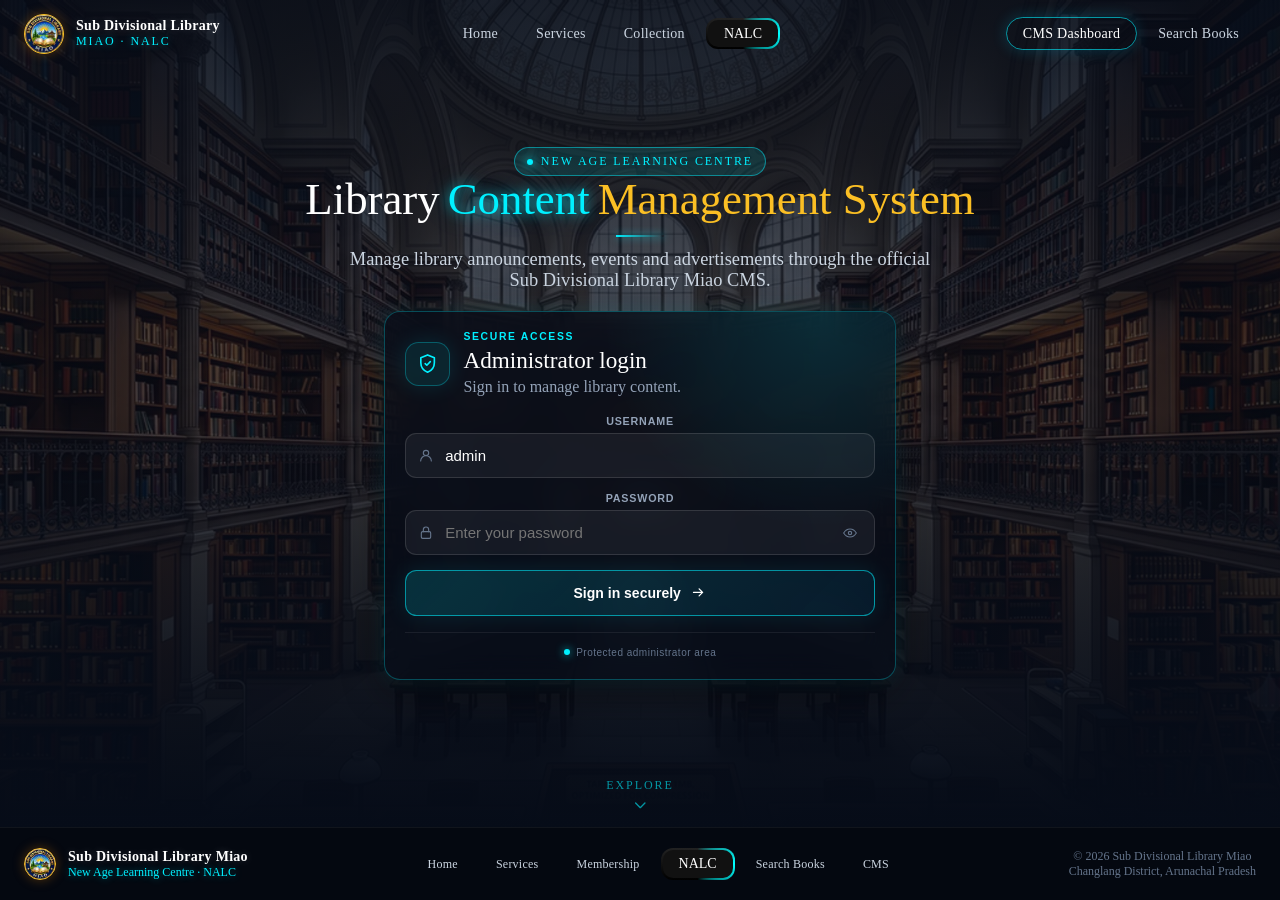
==== commit fd6ea5d1: "Refine CMS login card to match secure reference design" ====
--- a/cms/index.html
+++ b/cms/index.html
@@ -20,7 +20,7 @@
 .glow-wrap{position:relative;display:inline-flex;padding:2px;border-radius:12px;background:linear-gradient(0deg,#000,#222);overflow:hidden}.glow-wrap:before{content:'';position:absolute;inset:-50%;background:conic-gradient(from 0deg,transparent 0%,#0ff 25%,transparent 50%);animation:rotateGlow 4s linear infinite}@keyframes rotateGlow{to{transform:rotate(360deg)}}.glow-btn{position:relative;display:inline-flex;align-items:center;background:#111;color:#fff;padding:.35rem 1rem;border-radius:10px;text-decoration:none;font-size:.875rem;z-index:1}
 .mobile-menu{display:none;flex-direction:column;gap:.5rem;padding:0 1.5rem 1.25rem;border-top:1px solid rgba(255,255,255,.05);background:rgba(6,12,24,.95);backdrop-filter:blur(16px);width:100%}.mobile-menu.open{display:flex}.mobile-extra{display:flex;flex-direction:column;gap:.5rem;margin-top:.25rem;padding-top:.75rem;border-top:1px solid rgba(255,255,255,.1)}
 main{padding-top:88px}footer{border-top:1px solid rgba(255,255,255,.05);padding:2.5rem 0;background:#040810;margin-top:2rem}.foot{max-width:80rem;margin:auto;padding:0 1.5rem;display:flex;flex-direction:column;align-items:center;gap:1.5rem}.copy{font-size:.75rem;color:#64748b;text-align:center}.foot-links{display:flex;flex-wrap:wrap;justify-content:center;gap:.25rem}.glass-link.xs{font-size:.75rem}
-@media(min-width:768px){.nav-links,.nav-cta{display:flex}.menu-btn,.mobile-menu{display:none!important}.foot{flex-direction:row;justify-content:space-between}}.hero{position:relative;height:100vh;height:100dvh;min-height:100vh;display:flex;align-items:flex-start;overflow:hidden}.hero img.bg{position:absolute;inset:0;width:100%;height:100%;object-fit:cover}.hero-gb{position:absolute;inset:0;background:linear-gradient(to bottom,rgb(4 9 18 / .6),transparent,#060c18)}.hero-gr{position:absolute;inset:0;background:linear-gradient(to right,rgba(6,12,24,.92),rgba(6,12,24,.70) 35%,rgba(6,12,24,.25) 65%,transparent)}.hero-grid{position:relative;z-index:10;width:100%;max-width:80rem;margin:auto;padding:4.5rem 1.5rem 2rem;display:grid;gap:1.5rem;height:100%}.pill{display:inline-flex;align-items:center;gap:.5rem;padding:.375rem .75rem;border-radius:9999px;border:1px solid rgba(0,240,255,.45);background:rgba(0,240,255,.12);color:#00f0ff;font-size:.75rem;letter-spacing:.16em;text-transform:uppercase;width:fit-content}.dot{width:.375rem;height:.375rem;border-radius:9999px;background:#00f0ff;box-shadow:0 0 10px #00f0ff;animation:pulse 2s infinite}@keyframes pulse{50%{opacity:.4}}@keyframes fadeUp{from{opacity:0;transform:translateY(24px)}to{opacity:1;transform:none}}.fade-up{animation:fadeUp .7s ease forwards;display:flex;flex-direction:column;min-width:0;width:min(100%,46rem);margin:0 auto;align-items:center}h1{font-family:var(--font-display);font-weight:300;font-size:clamp(2.5rem,7vw,6rem);line-height:1.05;color:#fff;margin:.0 0 .75rem}h1 .blue{color:#00f0ff;text-shadow:0 0 12px rgba(0,240,255,.65),0 0 24px rgba(0,210,255,.35)}h1 .gold{color:#fbbf24}.lede{max-width:38rem;color:#cbd5e1;margin:0 auto 1.25rem;font-size:1.15rem}.blue-divider{width:3rem;height:2px;background:linear-gradient(90deg,#00f0ff,transparent);box-shadow:0 0 8px rgba(0,240,255,.6);margin-bottom:.75rem}.cms-login-wrap{width:min(100%,32rem);margin:0 auto}.cms-login-card{background:rgba(6,12,24,.68)!important;border:1px solid rgba(0,240,255,.28)!important;border-radius:1rem!important;padding:1.25rem!important;box-shadow:0 12px 40px rgba(0,0,0,.45),0 0 20px rgba(0,240,255,.12)!important;backdrop-filter:blur(16px);-webkit-backdrop-filter:blur(16px)}.cms-login-card h2{font-family:var(--font-display);color:#fff!important;font-weight:300;font-size:1.65rem;margin:0 0 12px}.cms-login-card{position:relative;overflow:hidden}.cms-login-card:before{content:'';position:absolute;inset:0;background:radial-gradient(circle at 85% 0,rgba(0,240,255,.13),transparent 38%);pointer-events:none}.login-head{position:relative;display:flex;align-items:center;gap:.85rem;margin-bottom:1.2rem;text-align:left}.login-icon{width:2.8rem;height:2.8rem;flex:0 0 2.8rem;border-radius:.85rem;display:grid;place-items:center;color:#00f0ff;background:rgba(0,240,255,.09);border:1px solid rgba(0,240,255,.28);box-shadow:0 0 22px rgba(0,240,255,.12)}.login-icon svg{width:1.45rem;height:1.45rem}.login-kicker{font:700 .65rem/1 Arial,sans-serif;letter-spacing:.16em;text-transform:uppercase;color:#00f0ff;margin-bottom:.3rem}.login-head h2{margin:0!important;font-size:1.45rem!important;line-height:1.1}.login-head p{margin:.3rem 0 0;font:12px/1.4 var(--font-body);color:#94a3b8}.cms-login-card .field{position:relative;margin:0 0 .9rem}.cms-login-card .field label{font-size:.67rem;margin-bottom:.38rem;color:#a8b4c5}.input-shell{position:relative}.input-shell svg{position:absolute;left:.8rem;top:50%;width:1rem;height:1rem;transform:translateY(-50%);color:#64748b;pointer-events:none;transition:.2s}.cms-login-card .input-shell input{padding-left:2.45rem!important;min-height:2.8rem;border-radius:.7rem;background:rgba(255,255,255,.055);border-color:rgba(255,255,255,.12);transition:.2s}.cms-login-card .input-shell:focus-within svg{color:#00f0ff}.cms-login-card .input-shell:focus-within input{border-color:rgba(0,240,255,.55);background:rgba(0,240,255,.055);box-shadow:0 0 0 3px rgba(0,240,255,.08),0 0 18px rgba(0,240,255,.08);outline:none}.cms-login-card .login-submit{position:relative;width:100%;min-height:2.9rem;margin-top:.25rem;display:flex;align-items:center;justify-content:center;gap:.55rem;border-radius:.72rem;background:linear-gradient(135deg,rgba(0,240,255,.16),rgba(0,120,180,.12))!important;border:1px solid rgba(0,240,255,.55)!important;color:#fff;box-shadow:0 0 22px rgba(0,240,255,.1);transition:.2s}.cms-login-card .login-submit svg{width:1.05rem;height:1.05rem;transition:transform .2s}.cms-login-card .login-submit:hover{background:rgba(0,240,255,.18)!important;border-color:rgba(0,240,255,.8)!important;box-shadow:0 0 28px rgba(0,240,255,.18);transform:translateY(-1px)}.cms-login-card .login-submit:hover svg{transform:translateX(3px)}.login-foot{position:relative;margin-top:1rem;padding-top:.8rem;border-top:1px solid rgba(255,255,255,.07);display:flex;align-items:center;justify-content:center;gap:.4rem;font:10px/1.3 Arial,sans-serif;letter-spacing:.05em;color:#64748b}.secure-dot{width:.38rem;height:.38rem;border-radius:50%;background:#00f0ff;box-shadow:0 0 8px rgba(0,240,255,.8)}.cms-login-card .notice{background:rgba(0,240,255,.08);border-left-color:#00f0ff;color:#cbd5e1}.cms-login-card .status{background:rgba(255,255,255,.08);color:#cbd5e1}.cms-login-card .field label{color:#94a3b8}.cms-login-card input{background:rgba(255,255,255,.08);color:#fff;border-color:rgba(255,255,255,.18)}.cms-login-card button{background:transparent;border:1px solid rgba(0,240,255,.6);color:#fff}.explore{position:absolute;bottom:.85rem;left:50%;transform:translateX(-50%);display:flex;flex-direction:column;align-items:center;gap:.3rem;font-size:.75rem;letter-spacing:.16em;text-transform:uppercase;color:rgba(0,240,255,.6)}.explore svg{animation:bounce 1.4s infinite}@keyframes bounce{0%,100%{transform:translateY(0)}50%{transform:translateY(6px)}}main{padding-top:0}@media(min-width:768px){
+@media(min-width:768px){.nav-links,.nav-cta{display:flex}.menu-btn,.mobile-menu{display:none!important}.foot{flex-direction:row;justify-content:space-between}}.hero{position:relative;height:100vh;height:100dvh;min-height:100vh;display:flex;align-items:flex-start;overflow:hidden}.hero img.bg{position:absolute;inset:0;width:100%;height:100%;object-fit:cover}.hero-gb{position:absolute;inset:0;background:linear-gradient(to bottom,rgb(4 9 18 / .6),transparent,#060c18)}.hero-gr{position:absolute;inset:0;background:linear-gradient(to right,rgba(6,12,24,.92),rgba(6,12,24,.70) 35%,rgba(6,12,24,.25) 65%,transparent)}.hero-grid{position:relative;z-index:10;width:100%;max-width:80rem;margin:auto;padding:4.5rem 1.5rem 2rem;display:grid;gap:1.5rem;height:100%}.pill{display:inline-flex;align-items:center;gap:.5rem;padding:.375rem .75rem;border-radius:9999px;border:1px solid rgba(0,240,255,.45);background:rgba(0,240,255,.12);color:#00f0ff;font-size:.75rem;letter-spacing:.16em;text-transform:uppercase;width:fit-content}.dot{width:.375rem;height:.375rem;border-radius:9999px;background:#00f0ff;box-shadow:0 0 10px #00f0ff;animation:pulse 2s infinite}@keyframes pulse{50%{opacity:.4}}@keyframes fadeUp{from{opacity:0;transform:translateY(24px)}to{opacity:1;transform:none}}.fade-up{animation:fadeUp .7s ease forwards;display:flex;flex-direction:column;min-width:0;width:min(100%,46rem);margin:0 auto;align-items:center}h1{font-family:var(--font-display);font-weight:300;font-size:clamp(2.5rem,7vw,6rem);line-height:1.05;color:#fff;margin:.0 0 .75rem}h1 .blue{color:#00f0ff;text-shadow:0 0 12px rgba(0,240,255,.65),0 0 24px rgba(0,210,255,.35)}h1 .gold{color:#fbbf24}.lede{max-width:38rem;color:#cbd5e1;margin:0 auto 1.25rem;font-size:1.15rem}.blue-divider{width:3rem;height:2px;background:linear-gradient(90deg,#00f0ff,transparent);box-shadow:0 0 8px rgba(0,240,255,.6);margin-bottom:.75rem}.cms-login-wrap{width:min(100%,32rem);margin:0 auto}.cms-login-card{background:rgba(6,12,24,.68)!important;border:1px solid rgba(0,240,255,.28)!important;border-radius:1rem!important;padding:1.25rem!important;box-shadow:0 12px 40px rgba(0,0,0,.45),0 0 20px rgba(0,240,255,.12)!important;backdrop-filter:blur(16px);-webkit-backdrop-filter:blur(16px)}.cms-login-card h2{font-family:var(--font-display);color:#fff!important;font-weight:300;font-size:1.65rem;margin:0 0 12px}.cms-login-card{position:relative;overflow:hidden}.cms-login-card:before{content:'';position:absolute;inset:0;background:radial-gradient(circle at 85% 0,rgba(0,240,255,.13),transparent 38%);pointer-events:none}.login-head{position:relative;display:flex;align-items:center;gap:.85rem;margin-bottom:1.2rem;text-align:left}.login-icon{width:2.8rem;height:2.8rem;flex:0 0 2.8rem;border-radius:.85rem;display:grid;place-items:center;color:#00f0ff;background:rgba(0,240,255,.09);border:1px solid rgba(0,240,255,.28);box-shadow:0 0 22px rgba(0,240,255,.12)}.login-icon svg{width:1.45rem;height:1.45rem}.login-kicker{font:700 .65rem/1 Arial,sans-serif;letter-spacing:.16em;text-transform:uppercase;color:#00f0ff;margin-bottom:.3rem}.login-head h2{margin:0!important;font-size:1.45rem!important;line-height:1.1}.login-head p{margin:.3rem 0 0;font:12px/1.4 var(--font-body);color:#94a3b8}.cms-login-card .field{position:relative;margin:0 0 .9rem}.cms-login-card .field label{font-size:.67rem;margin-bottom:.38rem;color:#a8b4c5}.input-shell{position:relative}.input-shell svg{position:absolute;left:.8rem;top:50%;width:1rem;height:1rem;transform:translateY(-50%);color:#64748b;pointer-events:none;transition:.2s}.cms-login-card .input-shell input{padding-left:2.45rem!important;min-height:2.8rem;border-radius:.7rem;background:rgba(255,255,255,.055);border-color:rgba(255,255,255,.12);transition:.2s}.cms-login-card .input-shell:focus-within svg{color:#00f0ff}.cms-login-card .input-shell:focus-within input{border-color:rgba(0,240,255,.55);background:rgba(0,240,255,.055);box-shadow:0 0 0 3px rgba(0,240,255,.08),0 0 18px rgba(0,240,255,.08);outline:none}.password-shell input{padding-right:2.8rem!important}.password-toggle{position:absolute!important;right:.55rem;top:50%;transform:translateY(-50%);width:2rem!important;min-height:2rem!important;height:2rem;padding:0!important;margin:0!important;border:0!important;background:transparent!important;box-shadow:none!important;color:#64748b!important;display:grid;place-items:center;cursor:pointer}.password-toggle:hover{color:#00f0ff!important;transform:translateY(-50%)!important}.password-toggle svg{position:static!important;width:1rem!important;height:1rem!important;transform:none!important}.password-toggle .eye-off{display:none}.password-toggle.showing .eye-open{display:none}.password-toggle.showing .eye-off{display:block}.cms-login-card .login-submit{position:relative;width:100%;min-height:2.9rem;margin-top:.25rem;display:flex;align-items:center;justify-content:center;gap:.55rem;border-radius:.72rem;background:linear-gradient(135deg,rgba(0,240,255,.16),rgba(0,120,180,.12))!important;border:1px solid rgba(0,240,255,.55)!important;color:#fff;box-shadow:0 0 22px rgba(0,240,255,.1);transition:.2s}.cms-login-card .login-submit svg{width:1.05rem;height:1.05rem;transition:transform .2s}.cms-login-card .login-submit:hover{background:rgba(0,240,255,.18)!important;border-color:rgba(0,240,255,.8)!important;box-shadow:0 0 28px rgba(0,240,255,.18);transform:translateY(-1px)}.cms-login-card .login-submit:hover svg{transform:translateX(3px)}.login-foot{position:relative;margin-top:1rem;padding-top:.8rem;border-top:1px solid rgba(255,255,255,.07);display:flex;align-items:center;justify-content:center;gap:.4rem;font:10px/1.3 Arial,sans-serif;letter-spacing:.05em;color:#64748b}.secure-dot{width:.38rem;height:.38rem;border-radius:50%;background:#00f0ff;box-shadow:0 0 8px rgba(0,240,255,.8)}.cms-login-card .notice{background:rgba(0,240,255,.08);border-left-color:#00f0ff;color:#cbd5e1}.cms-login-card .status{background:rgba(255,255,255,.08);color:#cbd5e1}.cms-login-card .field label{color:#94a3b8}.cms-login-card input{background:rgba(255,255,255,.08);color:#fff;border-color:rgba(255,255,255,.18)}.cms-login-card button{background:transparent;border:1px solid rgba(0,240,255,.6);color:#fff}.explore{position:absolute;bottom:.85rem;left:50%;transform:translateX(-50%);display:flex;flex-direction:column;align-items:center;gap:.3rem;font-size:.75rem;letter-spacing:.16em;text-transform:uppercase;color:rgba(0,240,255,.6)}.explore svg{animation:bounce 1.4s infinite}@keyframes bounce{0%,100%{transform:translateY(0)}50%{transform:translateY(6px)}}main{padding-top:0}@media(min-width:768px){
   .hero{height:100dvh;min-height:100dvh}
   .hero-grid{max-width:80rem;width:100%;margin:0 auto;padding:2rem 1.5rem;align-items:center;grid-template-columns:1fr;justify-items:center;text-align:center}
   .cms-login-wrap{max-width:32rem}
@@ -419,9 +419,13 @@
             </div>
             <div class="field">
               <label for="loginPass">Password</label>
-              <div class="input-shell">
+              <div class="input-shell password-shell">
                 <svg aria-hidden="true" viewBox="0 0 24 24" fill="none" stroke="currentColor"><rect x="5" y="10" width="14" height="10" rx="2" stroke-width="1.7"/><path stroke-linecap="round" stroke-width="1.7" d="M8 10V7a4 4 0 0 1 8 0v3"/></svg>
                 <input id="loginPass" type="password" autocomplete="current-password" required placeholder="Enter your password">
+                <button class="password-toggle" id="passwordToggle" type="button" aria-label="Show password" aria-pressed="false">
+                  <svg class="eye-open" viewBox="0 0 24 24" fill="none" stroke="currentColor"><path stroke-linecap="round" stroke-linejoin="round" stroke-width="1.7" d="M2.5 12s3.5-6 9.5-6 9.5 6 9.5 6-3.5 6-9.5 6-9.5-6-9.5-6Z"/><circle cx="12" cy="12" r="2.5" stroke-width="1.7"/></svg>
+                  <svg class="eye-off" viewBox="0 0 24 24" fill="none" stroke="currentColor"><path stroke-linecap="round" stroke-linejoin="round" stroke-width="1.7" d="m3 3 18 18M10.6 10.6a2.5 2.5 0 0 0 3.5 3.5M9.9 5.3A10.7 10.7 0 0 1 12 5c6 0 9.5 7 9.5 7a18.5 18.5 0 0 1-3.1 3.9M6.1 6.1C3.8 7.8 2.5 12 2.5 12a18.5 18.5 0 0 0 5 5.2"/></svg>
+                </button>
               </div>
             </div>
             <button class="login-submit" type="submit"><span>Sign in securely</span><svg aria-hidden="true" viewBox="0 0 24 24" fill="none" stroke="currentColor"><path stroke-linecap="round" stroke-linejoin="round" stroke-width="1.8" d="M5 12h13m-5-5 5 5-5 5"/></svg></button>
@@ -465,6 +469,7 @@
 window.editItemById=id=>{let x=items.find(i=>i.id===id);if(x)editItem(x)};
 window.deleteItem=async id=>{if(!confirm('Delete this CMS item permanently?'))return;try{await api('/cms/admin/content/'+encodeURIComponent(id),{method:'DELETE'});await loadItems();if(editingId===id)resetForm()}catch(e){if(!handleAuthError(e))setStatus($('appStatus'),e.message,true)}};
 async function loadItems(){try{let data=await api('/cms/admin/content');items=data.items||[];render();setStatus($('appStatus'),'Signed in · '+items.length+' item(s) loaded.')}catch(e){if(!handleAuthError(e)){showLogin();setLoginStatus(e.message,true)}}}
+$('passwordToggle').addEventListener('click',()=>{const input=$('loginPass');const showing=input.type==='text';input.type=showing?'password':'text';$('passwordToggle').classList.toggle('showing',!showing);$('passwordToggle').setAttribute('aria-label',showing?'Show password':'Hide password');$('passwordToggle').setAttribute('aria-pressed',String(!showing));input.focus()});
 $('loginForm').addEventListener('submit',async e=>{e.preventDefault();setLoginStatus('Signing in...');try{const data=await api('/cms/admin/login',{method:'POST',body:JSON.stringify({username:$('loginUser').value,password:$('loginPass').value})});adminToken=data.access_token||'';if(!adminToken)throw new Error('Administrator session token was not returned');sessionStorage.setItem('cms_admin_token',adminToken);$('loginPass').value='';showApp()}catch(err){setLoginStatus(err.message,true)}});
 $('logout').onclick=async()=>{try{await api('/cms/admin/logout',{method:'POST'});clearAdminToken();items=[];resetForm();showLogin();setLoginStatus('Signed out.')}catch(e){if(e.status===401){clearAdminToken();items=[];resetForm();showLogin();setLoginStatus('Signed out.')}else setStatus($('appStatus'),e.message,true)}};
 $('form').addEventListener('input',preview);
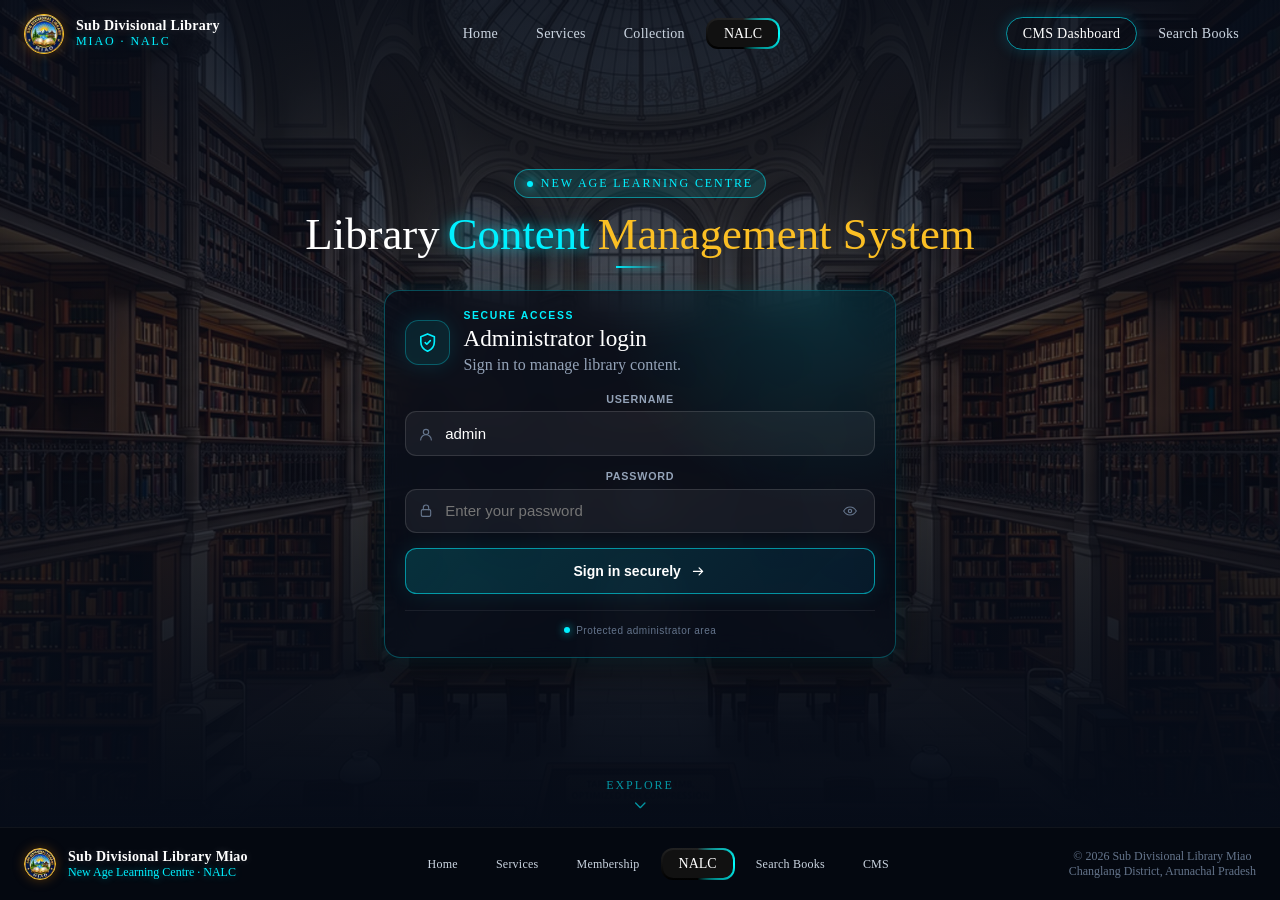
==== commit 6528a7bc: "Remove CMS hero description and rebalance spacing" ====
--- a/cms/index.html
+++ b/cms/index.html
@@ -208,6 +208,12 @@
   margin-left:auto;
   margin-right:auto;
 }
+/* Rebalance hero spacing after removing the descriptive line */
+.cms-hero .fade-up{gap:0}
+.cms-hero .cms-login-wrap{margin-top:.35rem}
+@media(min-width:768px){.cms-hero .pill{margin-bottom:.8rem}.cms-hero h1{margin-bottom:.5rem}.cms-hero .blue-divider{margin-bottom:1rem}}
+@media(max-width:767px){.cms-hero .pill{margin-bottom:.7rem}.cms-hero h1{margin-bottom:.55rem}.cms-hero .blue-divider{margin-bottom:.85rem}.cms-hero .cms-login-wrap{margin-top:.15rem}}
+
 .cms-hero .cms-login-card{
   width:100%;
   margin-left:auto;
@@ -392,7 +398,6 @@
       <div class="pill"><span class="dot"></span> New Age Learning Centre</div>
       <h1><span>Library<span class="mobile-space"> </span><br class="desktop-break"></span><span class="blue hero-fly-in">Content</span><br class="content-break"><span class="gold">Management<span class="mobile-space"> </span>System</span></h1>
       <div class="blue-divider"></div>
-      <p class="lede">Manage library announcements, events and advertisements through the official Sub Divisional Library Miao CMS.</p>
       <div class="cms-login-wrap">
         <section class="card cms-login-card" id="loginCard">
           <div class="login-head">
